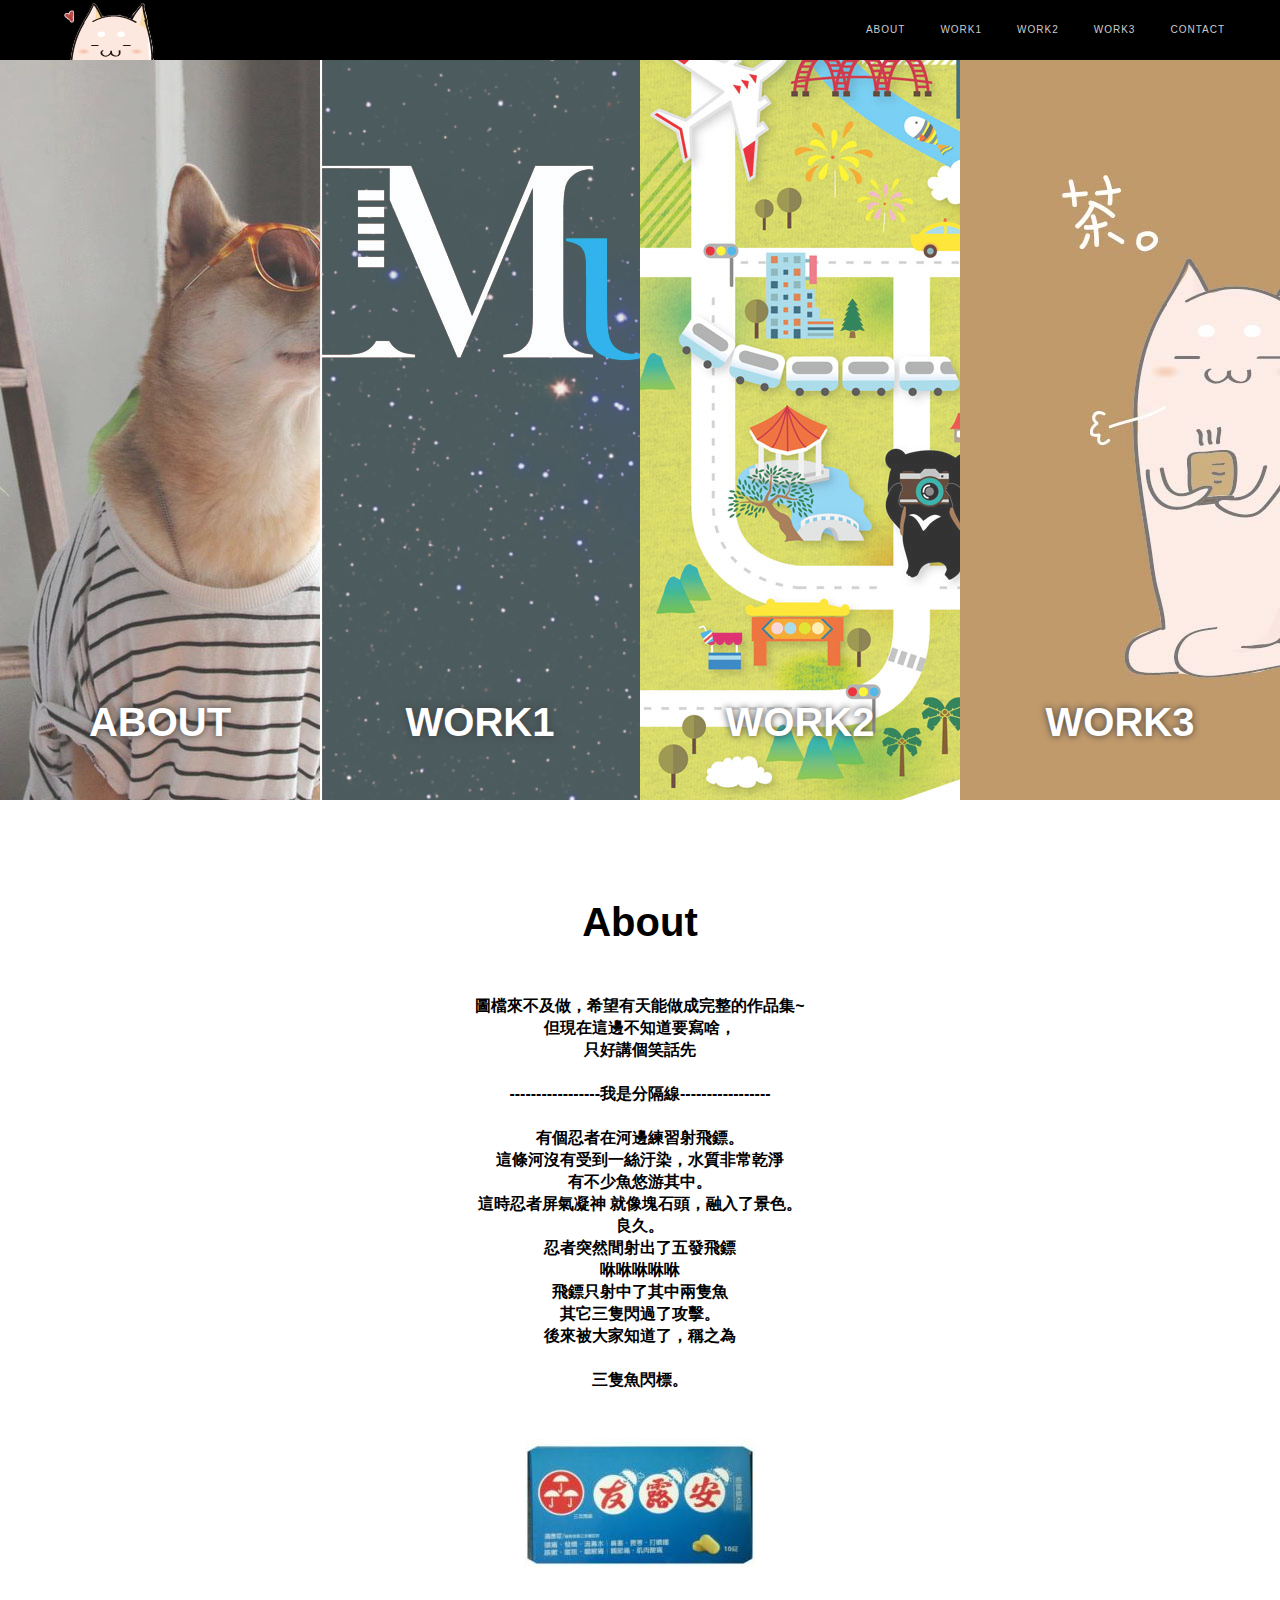
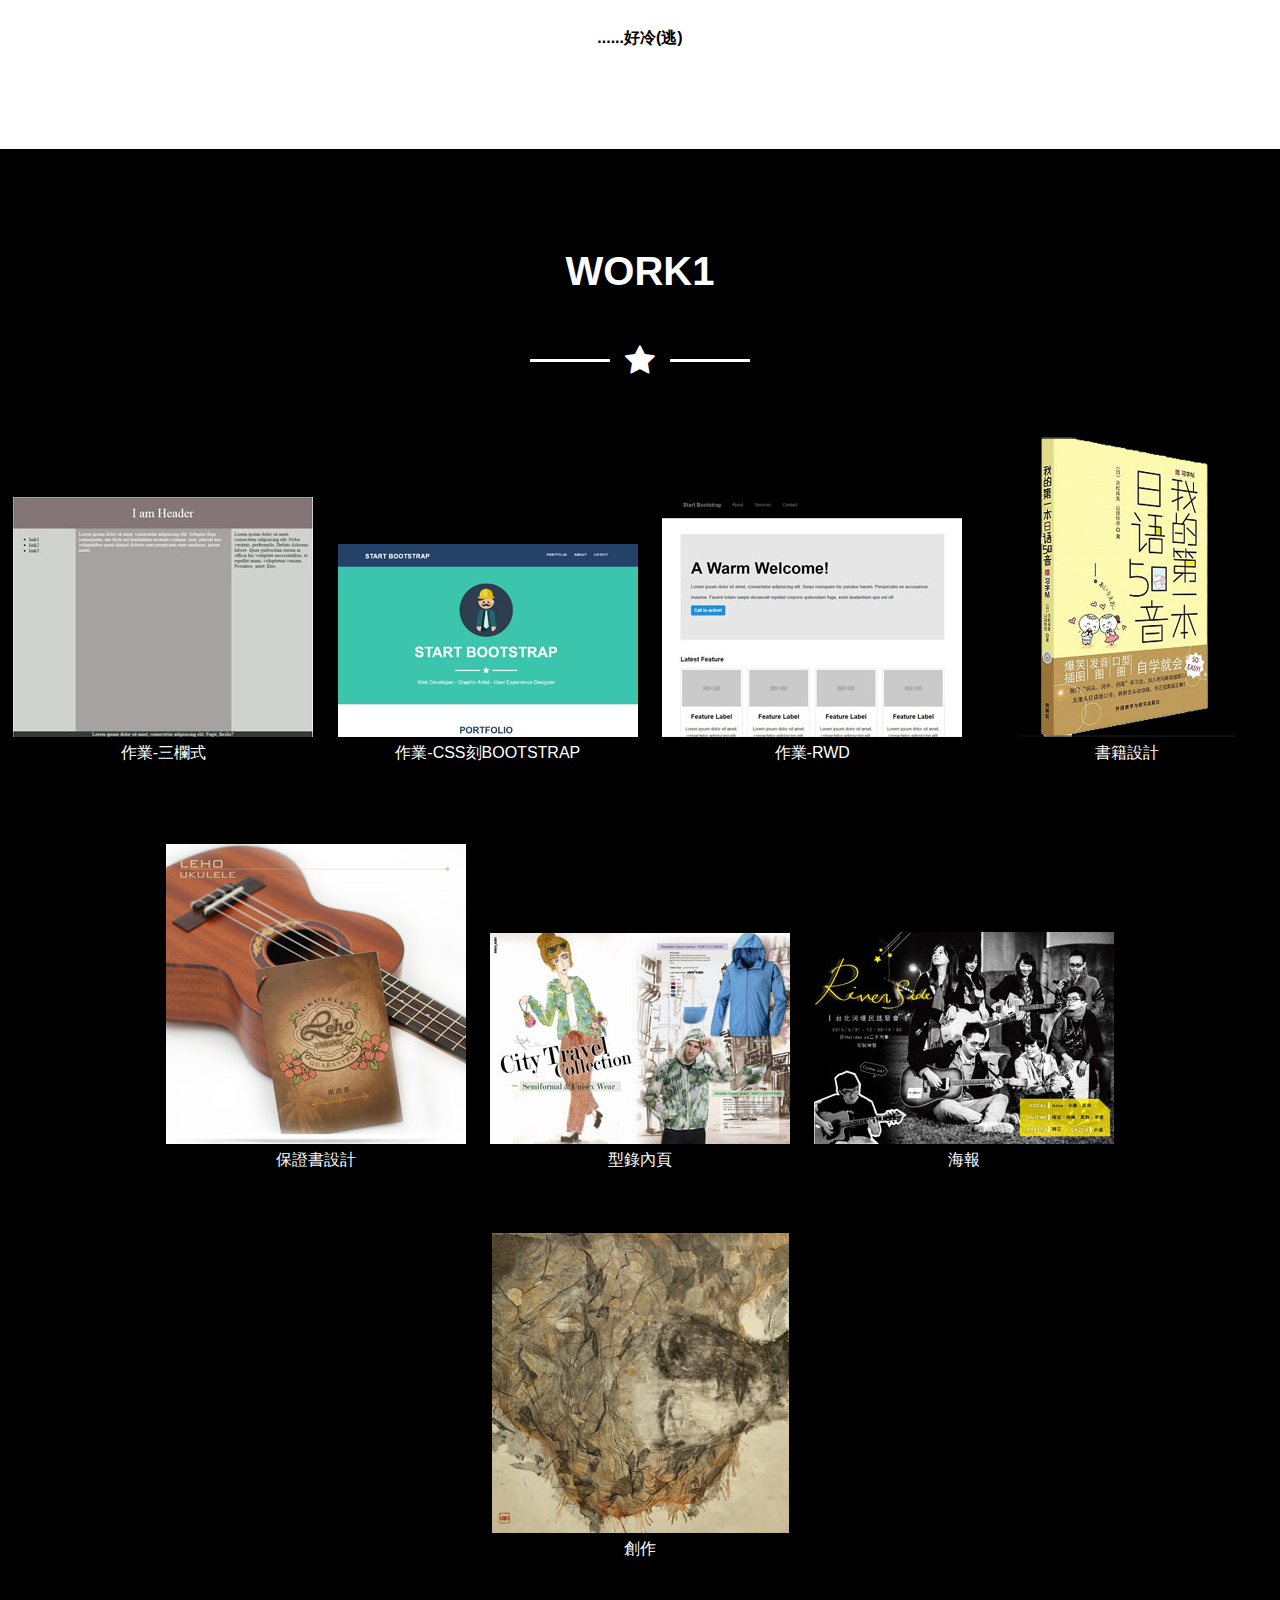
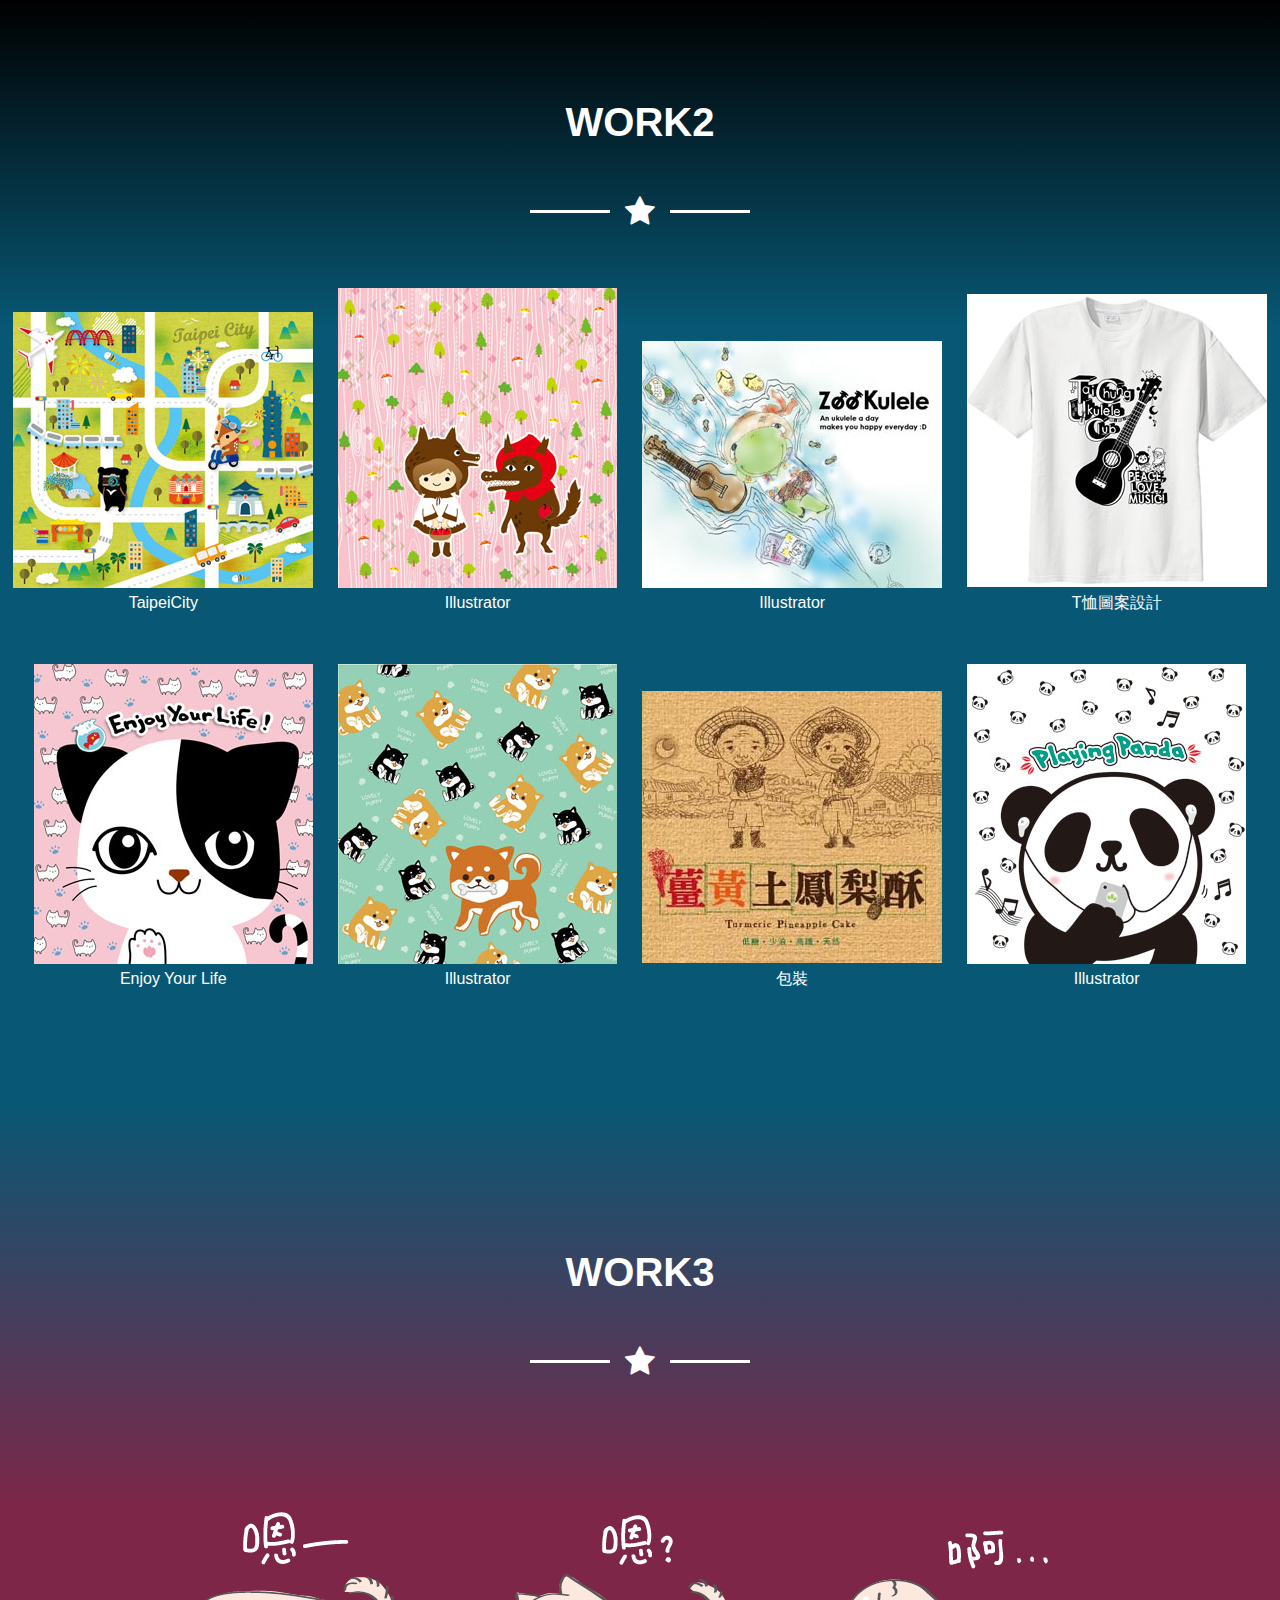
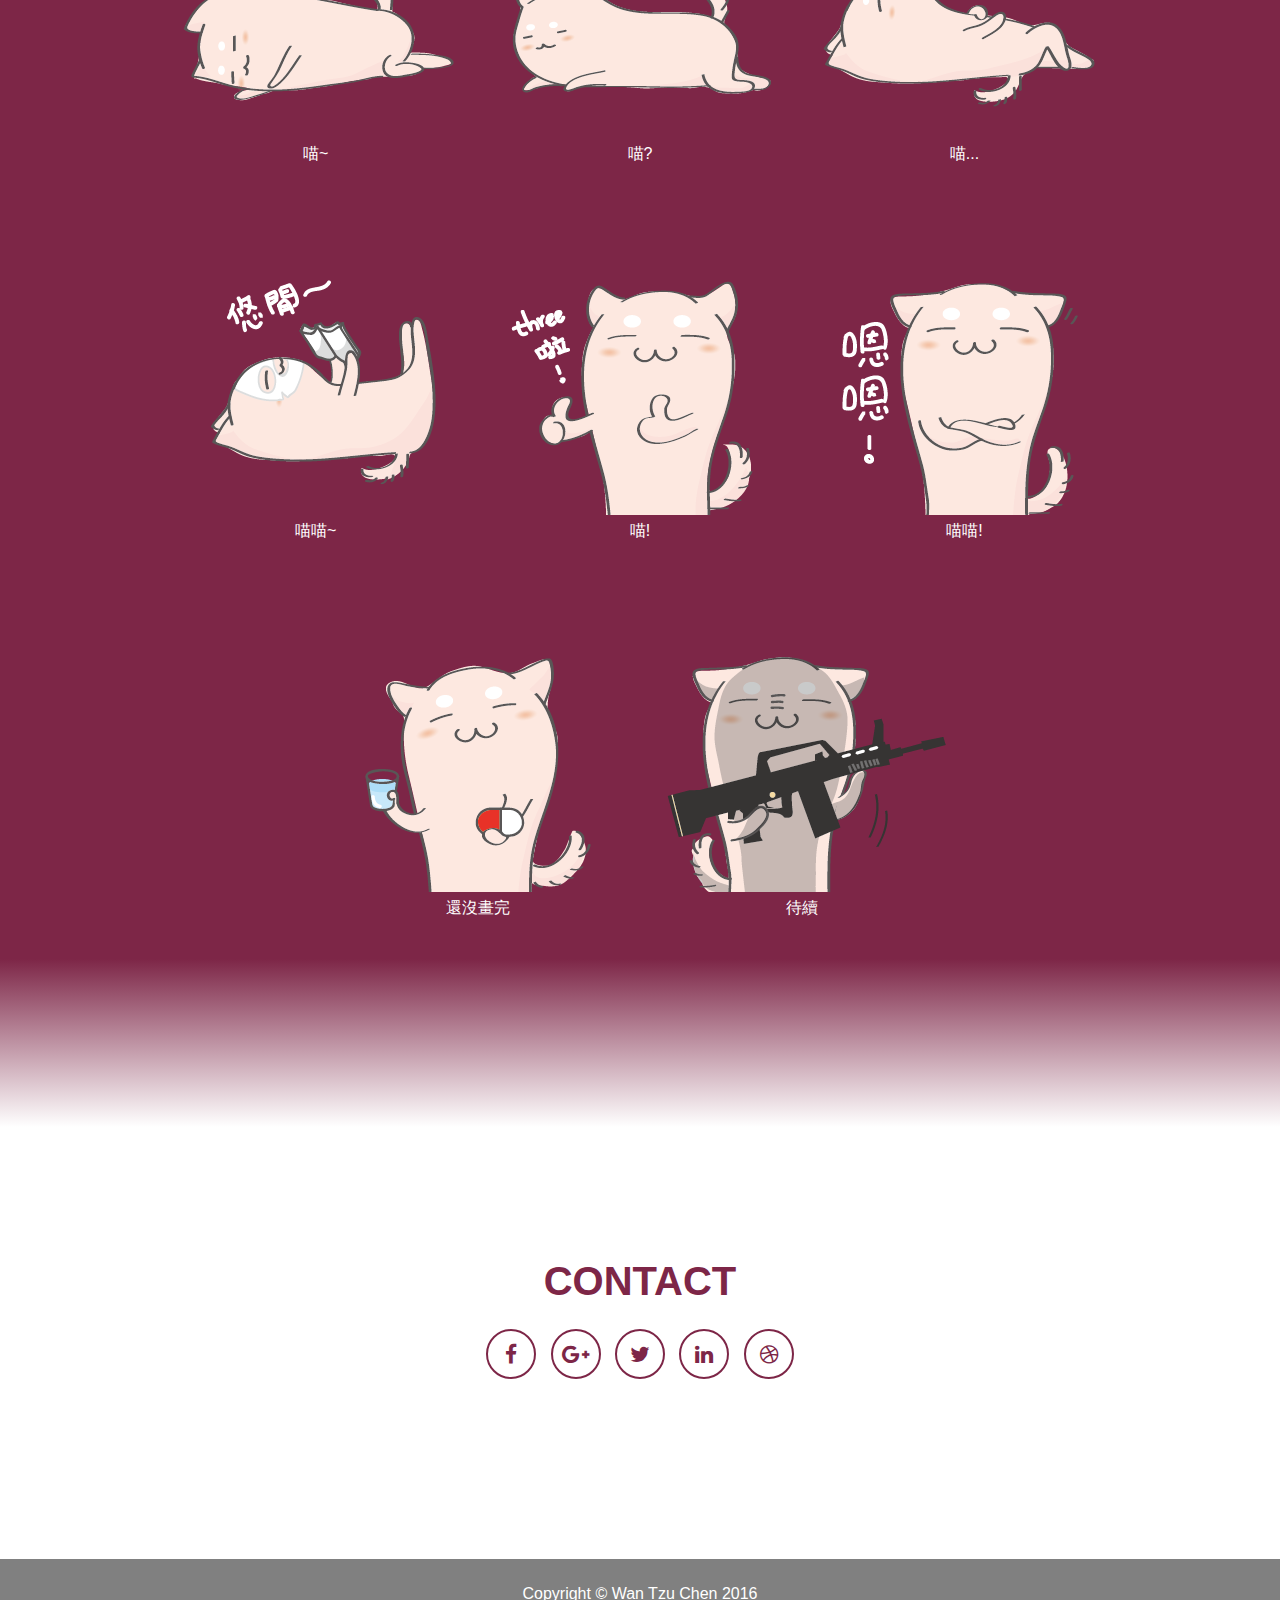
==== index.html @ 354cdd92 "Added files via upload" ====
<!DOCTYPE html>
<html lang="en">

<head>
    <meta charset="UTF-8">
    <meta http-equiv="X-UA-Compatible" content="IE=edge,chrome=1">
    <meta name="renderer" content="webkit">
    <meta name="viewport" content="width=device-width, user-scalable=no, initial-scale=1.0, maximum-scale=1.0, minimum-scale=1.0">
    <meta name="author" content="NTU CSIE Information System Training Course">
    <meta name="keywords" content="Keyword 1,Keyword 2">
    <meta name="description" content="description">
    <link rel="shortcut icon" type="image/x-icon" href="/favicon.ico">
    <link rel="apple-touch-icon" href="/favicon.png">
    <link rel="stylesheet" href="css/index.css">
    <link rel="stylesheet" href="css/css/font-awesome.min.css">
    <link rel="stylesheet" href="css/animate.css">
    <link rel="stylesheet" href="css/animations2.css">
    <title>WanTsuChen</title>
</head>

<body>
    <div class="container">
        <!--nav bar-->
        <nav id="navbar">
            <div class="background">
                <ul>
                    <li id="logo">
                        <a href="#"><img src="pic/logo.png" a lt=""></a>
                    </li>
                    <li class="navbarlink">
                        <a href="#contact">CONTACT</a></li>
                    <li class="navbarlink">
                        <a href="#design3">WORK3</a></li>
                    <li class="navbarlink">
                        <a href="#design2">WORK2</a></li>
                    <li class="navbarlink">
                        <a href="#design1">WORK1</a></li>
                    <li class="navbarlink">
                        <a href="#about">ABOUT</a></li>
                </ul>
            </div>
        </nav>
        <!--圖片連結-->
        <div class="designing">
            <a href="#about">
                <div id="block1" class="wow fadeIn">
                    <h1>ABOUT</h1></div>
            </a>
            <a href="#design1">
                <div id="block2" class="wow fadeIn">
                    <h1>WORK1</h1></div>
            </a>
            <a href="#design2">
                <div id="block3" class="wow fadeIn">
                    <h1>WORK2</h1></div>
            </a>
            <a href="#design3">
                <div id="block4" class="wow fadeIn">
                    <h1>WORK3</h1></div>
            </a>
        </div>
        <!--介紹-->
        <div id="about">
            <h1>About</h1>
            <h2>
            圖檔來不及做，希望有天能做成完整的作品集~<br>
            但現在這邊不知道要寫啥，<br>
            只好講個笑話先<br><br>-----------------我是分隔線-----------------<br><br>
            有個忍者在河邊練習射飛鏢。<br>
            這條河沒有受到一絲汙染，水質非常乾淨<br>
            有不少魚悠游其中。<br>
            這時忍者屏氣凝神
            就像塊石頭，融入了景色。<br>
            良久。<br>
            忍者突然間射出了五發飛鏢<br>
            咻咻咻咻咻<br>
            飛鏢只射中了其中兩隻魚<br>
            其它三隻閃過了攻擊。<br>
            後來被大家知道了，稱之為<br>
            <br>
            三隻魚閃標。<br>
            <img src="pic/joke.jpg" alt="">
            <br>
            ......好冷(逃)
            </h2>
        </div>
        <!--設計1-->
        <div id="design1">
            <h1>WORK1</h1>
            <div class="star1">
                <hr class="line1">
                <i class="fa fa-star fa-2x"></i>
                <hr class="line1">
            </div>
            <div class="Dbox">
                <div class="Dpic">
                    <a href="homework2/threecolumn.html" target="_blank"><img src="pic/D1-01.JPG" alt="" class="wow fadeIn"></a>
                    <p>作業-三欄式</p>
                </div>
                <div class="Dpic">
                    <a href="homework3/week3h1.html" target="_blank"><img src="pic/D1-02.JPG" alt="" class="wow fadeIn"></a>
                    <p>作業-CSS刻BOOTSTRAP</p>
                </div>
                <div class="Dpic">
                    <a href="homework4/RWD.html" target="_blank"><img src="pic/D1-03.JPG" alt="" class="wow fadeIn"></a>
                    <p>作業-RWD</p>
                </div>
                <div class="Dpic">
                    <a href="#"><img src="pic/D1-04.png" alt="" class="wow fadeIn"></a>
                    <p>書籍設計</p>
                </div>
                <div class="Dpic">
                    <a href="#"><img src="pic/D1-05.jpg" alt="" class="wow fadeIn"></a>
                    <p>保證書設計</p>
                </div>
                <div class="Dpic">
                    <a href="#"><img src="pic/D1-06.jpg" alt="" class="wow fadeIn"></a>
                    <p>型錄內頁</p>
                </div>
                <div class="Dpic">
                    <a href="#"><img src="pic/D1-07.jpg" alt="" class="wow fadeIn"></a>
                    <p>海報</p>
                </div>
                <div class="Dpic">
                    <a href="#"><img src="pic/D1-08.JPG" alt="" class="wow fadeIn"></a>
                    <p>創作</p>
                </div>
            </div>
        </div>
        <!--設計2-->
        <div id="design2">
            <h1>WORK2</h1>
            <div class="star1">
                <hr class="line1">
                <i class="fa fa-star fa-2x"></i>
                <hr class="line1">
            </div>
            <div class="Dbox">
                <div class="Dpic">
                    <a href="#"><img src="pic/D2-01.jpg" alt="" class="wow fadeIn"></a>
                    <p>TaipeiCity</p>
                </div>
                <div class="Dpic">
                    <a href="#"><img src="pic/D2-02.jpg" alt="" class="wow fadeIn"></a>
                    <p>Illustrator</p>
                </div>
                <div class="Dpic">
                    <a href="#"><img src="pic/D2-03.jpg" alt="" class="wow fadeIn"></a>
                    <p>Illustrator</p>
                </div>
                <div class="Dpic">
                    <a href="#"><img src="pic/D2-04.jpg" alt="" class="wow fadeIn"></a>
                    <p>T恤圖案設計</p>
                </div>
                <div class="Dpic">
                    <a href="#"><img src="pic/D2-05.jpg" alt="" class="wow fadeIn"></a>
                    <p>Enjoy Your Life</p>
                </div>
                <div class="Dpic">
                    <a href="#"><img src="pic/D2-06.jpg" alt="" class="wow fadeIn"></a>
                    <p>Illustrator</p>
                </div>
                <div class="Dpic">
                    <a href="#"><img src="pic/D2-07.jpg" alt="" class="wow fadeIn"></a>
                    <p>包裝</p>
                </div>
                <div class="Dpic">
                    <a href="#"><img src="pic/D2-08.jpg" alt="" class="wow fadeIn"></a>
                    <p>Illustrator</p>
                </div>
            </div>
        </div>
        <div id="design3">
            <h1>WORK3</h1>
            <div class="star1">
                <hr class="line1">
                <i class="fa fa-star fa-2x"></i>
                <hr class="line1">
            </div>
            <div class="Dbox">
                <div class="Dpic">
                    <a href="#"><img src="pic/D3-01.png" alt="" class="wow fadeIn"></a>
                    <p>喵~</p>
                </div>
                <div class="Dpic">
                    <a href="#"><img src="pic/D3-02.png" alt="" class="wow fadeIn"></a>
                    <p>喵?</p>
                </div>
                <div class="Dpic">
                    <a href="#"><img src="pic/D3-03.png" alt="" class="wow fadeIn"></a>
                    <p>喵...</p>
                </div>
                <div class="Dpic">
                    <a href="#"><img src="pic/D3-04.png" alt="" class="wow fadeIn"></a>
                    <p>喵喵~</p>
                </div>
                <div class="Dpic">
                    <a href="#"><img src="pic/D3-05.png" alt="" class="wow fadeIn"></a>
                    <p>喵!</p>
                </div>
                <div class="Dpic">
                    <a href="#"><img src="pic/D3-06.png" alt="" class="wow fadeIn"></a>
                    <p>喵喵!</p>
                </div>
                <div class="Dpic">
                    <a href="#"><img src="pic/D3-07.png" alt="" class="wow fadeIn"></a>
                    <p>還沒畫完</p>
                </div>
                <div class="Dpic">
                    <a href="#"><img src="pic/D3-08.png" alt="" class="wow fadeIn"></a>
                    <p>待續</p>
                </div>
            </div>
        </div>
        <!--與我聯絡-->
        <div id="contact">
            <h1>CONTACT</h1>
            <a href="#">
                <span class="fa-stack fa-lg">
                <i class="fa fa-facebook fa-stack-1x"></i> 
                </span>
            </a>
            <a href="#">
                <span class="fa-stack fa-lg">
                <i class="fa fa-google-plus fa-stack-1x"></i>
                </span>
            </a>
            <a href="#">
                <span class="fa-stack fa-lg">
                <i class="fa fa-twitter fa-stack-1x"></i>
                </span>
            </a>
            <a href="#">
                <span class="fa-stack fa-lg">
                <i class="fa fa-linkedin fa-stack-1x"></i>
                </span>
            </a>
            <a href="#">
                <span class="fa-stack fa-lg">
                <i class="fa fa-dribbble fa-stack-1x"></i>
                </span>
            </a>
        </div>
        <!--版權-->
        <div class="copyright">Copyright © Wan Tzu Chen 2016</div>
    </div>
    <script src="js/wow.min.js"></script>
    <script>
    new WOW().init();
    </script>
</body>

</html>
---- css/index.css ----
* {
        margin: 0;
        font-family: sans-serif, Trebuchet MS, 微軟正黑體;
        -webkit-box-sizing: border-box;
        -moz-box-sizing: border-box;
        box-sizing: border-box;
    }
    
    #navbar {
        background-color: black;
        height: 60px;
        position: fixed;
        width: 100%;
        z-index: 5;
    }
    
    #navbar .background {
        max-width: 1240px;
        margin: 0 auto;
    }
    
    #logo {
        list-style: none;
        float: left;
    }
    
    .navbarlink {
        font-size: 10px;
        letter-spacing: 1px;
        list-style: none;
        float: right;
        padding: 0px 35px 0px 0px;
        line-height: 60px;
        display: inline;
    }
    
    .navbarlink a {
        text-decoration: none;
        color: #CCCCCC;
    }
    
    .navbarlink a:hover {
        font-size: 12px;
        color: #610909;
    }
    
    .designing {
        max-width: 100%;
    }
    
    .designing h1 {
        font-size: 40px;
        color: white;
        text-shadow: 0px 0px 7px #111111;
        text-align: center;
        padding: 700px 0px 0px 0px;
    }
    
    .designing a {
        opacity: 0.8;
    }
    
    .designing a:hover {
        opacity: 1;
    }
    
    #block1 {
        width: 25%;
        height: 800px;
        background-image: url(../pic/about.jpg);
        float: left;
    }
    
    #block2 {
        width: 25%;
        height: 800px;
        background-image: url(../pic/work1.jpg);
        float: left;
    }
    
    #block3 {
        width: 25%;
        height: 800px;
        background-image: url(../pic/work2.jpg);
        float: left;
    }
    
    #block4 {
        width: 25%;
        height: 800px;
        background-image: url(../pic/work3.jpg);
        float: left;
    }
    
    #about {
        max-width: 780px;
        margin: 0 auto;
        padding: 100px 0px;
        clear: both;
    }
    
    #about h1 {
        font-size: 40px;
        text-align: center;
        padding: 0px 0px 50px 0px;
    }
    
    #about h2 {
        font-size: 16px;
        text-align: center;
        line-height: 22px;
    }
    
    #design1 {
        background-color: black;
        min-height: 1100px;
        text-align: center;
    }
    
    #design1 h1 {
        font-size: 40px;
        color: white;
        padding: 100px 0px 0px 0px;
    }
    
    .star1 {
        display: flex;
        color: white;
        align-items: center;
        justify-content: center;
        padding: 50px 0px;
    }
    
    .line1 {
        border: 0;
        height: 3px;
        width: 80px;
        margin: 15px;
        background-color: #FFFFFF;
        display: inline-block;
    }
    
    .Dbox {
        max-width: 1400px;
        margin: 0 auto;
    }
    
    .Dpic {
        min-width: 300px;
        min-height: 300px;
        padding: 10px;
        vertical-align: center;
        display: inline-block;
    }
    
    .Dpic p {
        color: white;
        padding: 2px 0px 30px 0px;
    }
    
    #design2 {
        /* Permalink - use to edit and share this gradient: http://colorzilla.com/gradient-editor/#000000+0,085875+30 */
        background: #000000;
        /* Old browsers */
        background: -moz-linear-gradient(top, #000000 0%, #085875 30%);
        /* FF3.6-15 */
        background: -webkit-linear-gradient(top, #000000 0%, #085875 30%);
        /* Chrome10-25,Safari5.1-6 */
        background: linear-gradient(to bottom, #000000 0%, #085875 30%);
        /* W3C, IE10+, FF16+, Chrome26+, Opera12+, Safari7+ */
        filter: progid: DXImageTransform.Microsoft.gradient( startColorstr='#000000', endColorstr='#085875', GradientType=0);
        /* IE6-9 */
        min-height: 1100px;
        text-align: center;
    }
    
    #design2 h1 {
        font-size: 40px;
        color: white;
        padding: 100px 0px 0px 0px;
    }
    
    #design3 {
        /* Permalink - use to edit and share this gradient: http://colorzilla.com/gradient-editor/#085875+0,f6eb0e+28,f6eb0e+28 */
        background: #085875;
        /* Old browsers */
        background: -moz-linear-gradient(top, #085875 0%, #7D2647 28%, #7D2647 28%);
        /* FF3.6-15 */
        background: -webkit-linear-gradient(top, #085875 0%, #7D2647 28%, #7D2647 28%);
        /* Chrome10-25,Safari5.1-6 */
        background: linear-gradient(to bottom, #085875 0%, #7D2647 28%, #7D2647 28%);
        /* W3C, IE10+, FF16+, Chrome26+, Opera12+, Safari7+ */
        filter: progid: DXImageTransform.Microsoft.gradient( startColorstr='#085875', endColorstr='#7D2647', GradientType=0);
        /* IE6-9 */
        min-height: 1100px;
        text-align: center;
    }
    
    #design3 h1 {
        font-size: 40px;
        color: white;
        padding: 150px 0px 0px 0px;
    }
    
    #contact {
        min-height: 600px;
        color: #7D2647;
        text-align: center;
        /* Permalink - use to edit and share this gradient: http://colorzilla.com/gradient-editor/#085875+0,f6eb0e+28,f6eb0e+28 */
        background: #FFFFFF;
        /* Old browsers */
        background: -moz-linear-gradient(top, #7D2647 0%, #FFFFFF 28%, #FFFFFF 28%);
        /* FF3.6-15 */
        background: -webkit-linear-gradient(top, #7D2647 0%, #FFFFFF 28%, #FFFFFF 28%);
        /* Chrome10-25,Safari5.1-6 */
        background: linear-gradient(to bottom, #7D2647 0%, #FFFFFF 28%, #FFFFFF 28%);
        /* W3C, IE10+, FF16+, Chrome26+, Opera12+, Safari7+ */
        filter: progid: DXImageTransform.Microsoft.gradient( startColorstr='#7D2647', endColorstr='#FFFFFF', GradientType=0);
        /* IE6-9 */
    }
    
    #contact span {
        padding: 3px;
        width: 50px;
        height: 50px;
        border-style: solid;
        border-width: 2px;
        border-radius: 40px;
        margin: 5px;
    }
    
    #contact h1 {
        font-size: 40px;
        color: #7D2647;
        padding: 300px 0px 20px 0px;
    }
    
    #contact a {
        text-decoration: none;
        color: #7D2647;
    }
    
    #contact a:hover {
        text-decoration: none;
        border-color: #7D2647;
        color: #3BC5AD;
    }
    
    .copyright {
        height: 70px;
        color: #FFFFFF;
        background-color: gray;
        text-align: center;
        display: flex;
        flex-direction: column;
        justify-content: center;
    }
    
    @media screen and (max-width:767px) {
        #block1 {
            width: 100%;
            height: 200px;
            background-image: url(../pic/about.jpg);
            float: left;
        }
        #block2 {
            width: 100%;
            height: 200px;
            background-image: url(../pic/work1.jpg);
            float: left;
        }
        #block3 {
            width: 100%;
            height: 200px;
            background-image: url(../pic/work2.jpg);
            float: left;
        }
        #block4 {
            width: 100%;
            height: 200px;
            background-image: url(../pic/work3.jpg);
            float: left;
        }
        .designing h1 {
            font-size: 40px;
            color: white;
            text-shadow: 0px 0px 7px #111111;
            text-align: center;
            padding: 100px 0px 0px 0px;
        }
    }
---- css/animations2.css ----
/*
==============================================
slideLeft
==============================================
*/

.stretchRight {
    animation-name: stretchRight;
    -webkit-animation-name: stretchRight;
    animation-duration: 1s;
    -webkit-animation-duration: 1s;
    animation-timing-function: ease-out;
    -webkit-animation-timing-function: ease-out;
    transform-origin: 0% 0%;
    -ms-transform-origin: 0% 0%;
    -webkit-transform-origin: 0% 0%;
    animation-delay: 0.2s;
    -webkit-animation-delay: 0.2s;
}

@keyframes stretchRight {
    0% {
        transform: scaleX(0);
    }
    80% {
        transform: scaleX(1.01);
    }
    100% {
        transform: scaleX(0.98);
    }
    80% {
        transform: scaleX(1.01);
    }
    100% {
        transform: scaleX(1);
    }
}

@-webkit-keyframes stretchRight {
    0% {
        -webkit-transform: scaleX(0);
    }
    80% {
        -webkit-transform: scaleX(1.01);
    }
    100% {
        -webkit-transform: scaleX(0.98);
    }
    80% {
        -webkit-transform: scaleX(1.01);
    }
    100% {
        -webkit-transform: scaleX(1);
    }
}


/*
==============================================
fadeIn
==============================================
*/

.fadeIn {
    animation-name: fadeIn;
    -webkit-animation-name: fadeIn;
    animation-duration: 1.5s;
    -webkit-animation-duration: 1.5s;
    animation-timing-function: ease-in-out;
    -webkit-animation-timing-function: ease-in-out;
    visibility: visible !important;
}

@keyframes fadeIn {
    0% {
        transform: scale(0);
        opacity: 0.0;
    }
    60% {
        transform: scale(1);
    }
    80% {
        transform: scale(0.9);
        opacity: 1;
    }
    100% {
        transform: scale(1);
        opacity: 1;
    }
}

@-webkit-keyframes fadeIn {
    0% {
        -webkit-transform: scale(0);
        opacity: 0.0;
    }
    60% {
        -webkit-transform: scale(1);
    }
    80% {
        -webkit-transform: scale(0.9);
        opacity: 1;
    }
    100% {
        -webkit-transform: scale(1);
        opacity: 1;
    }
}
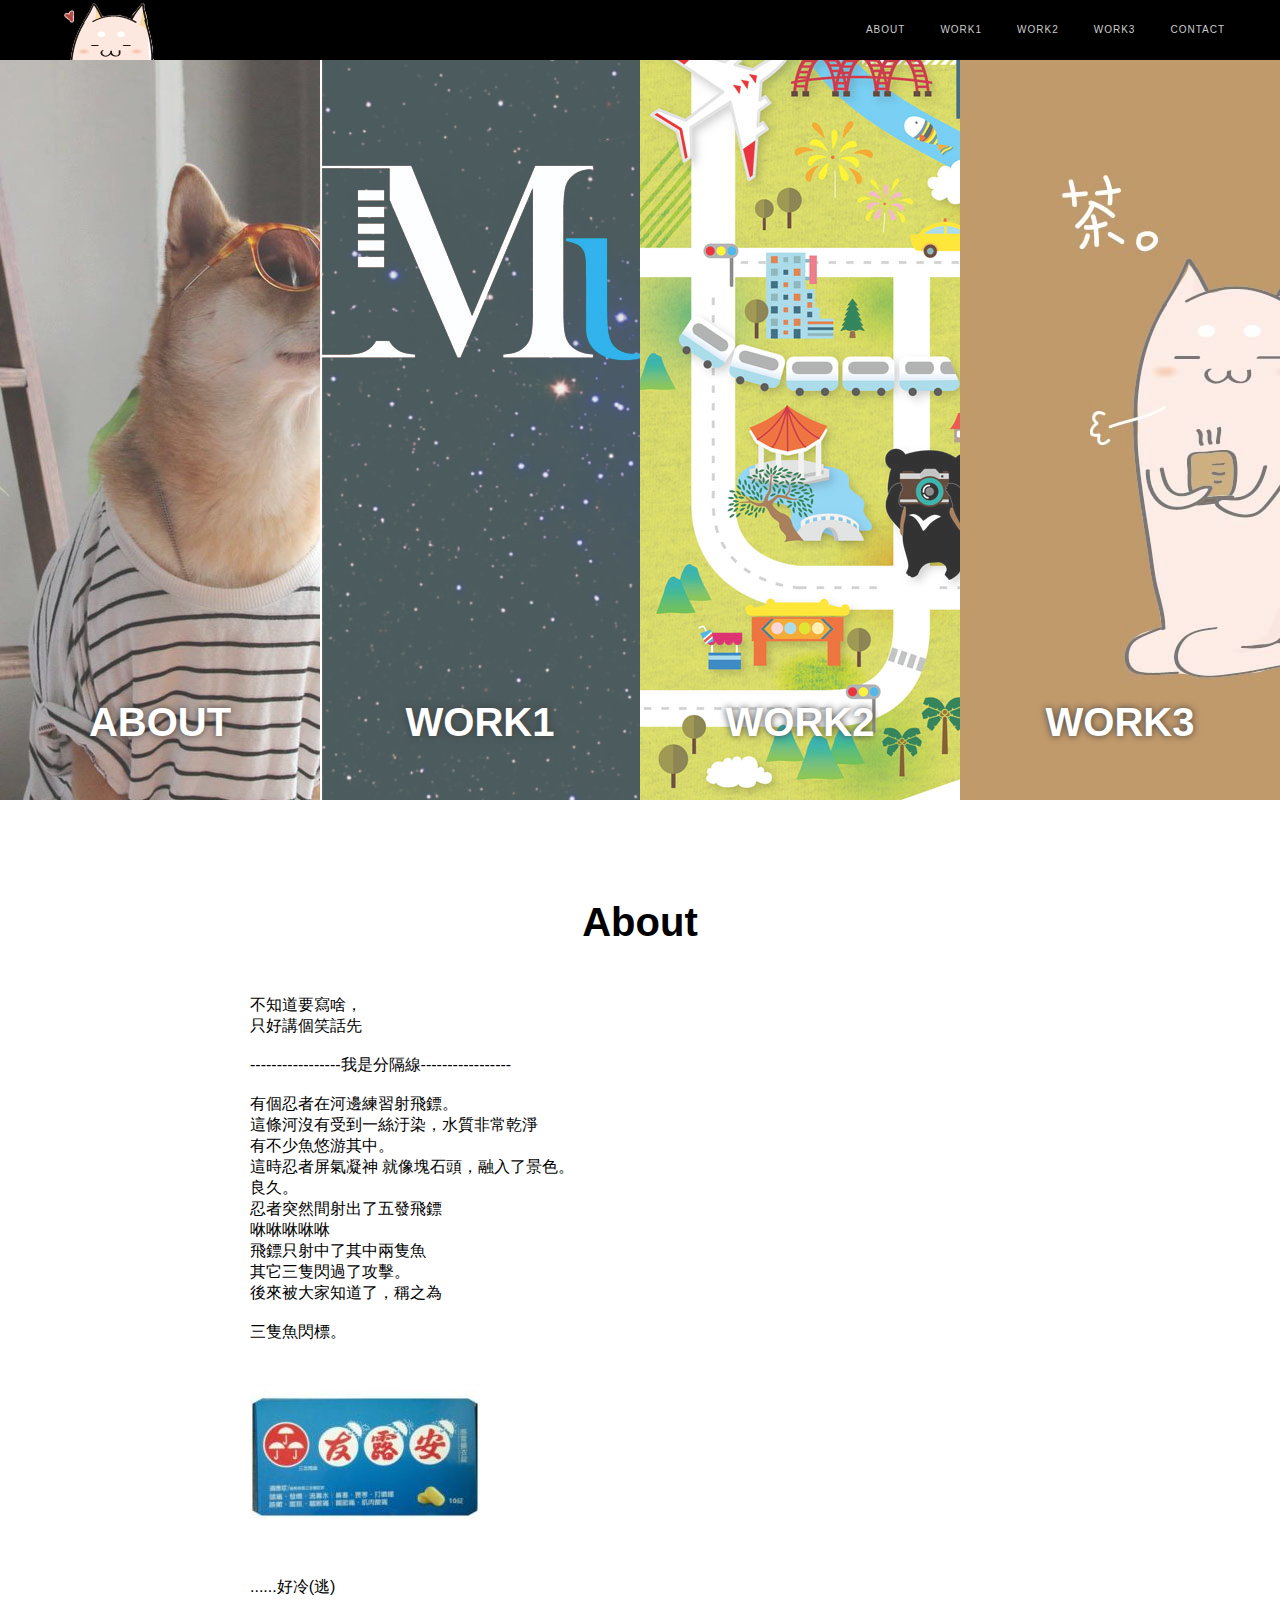
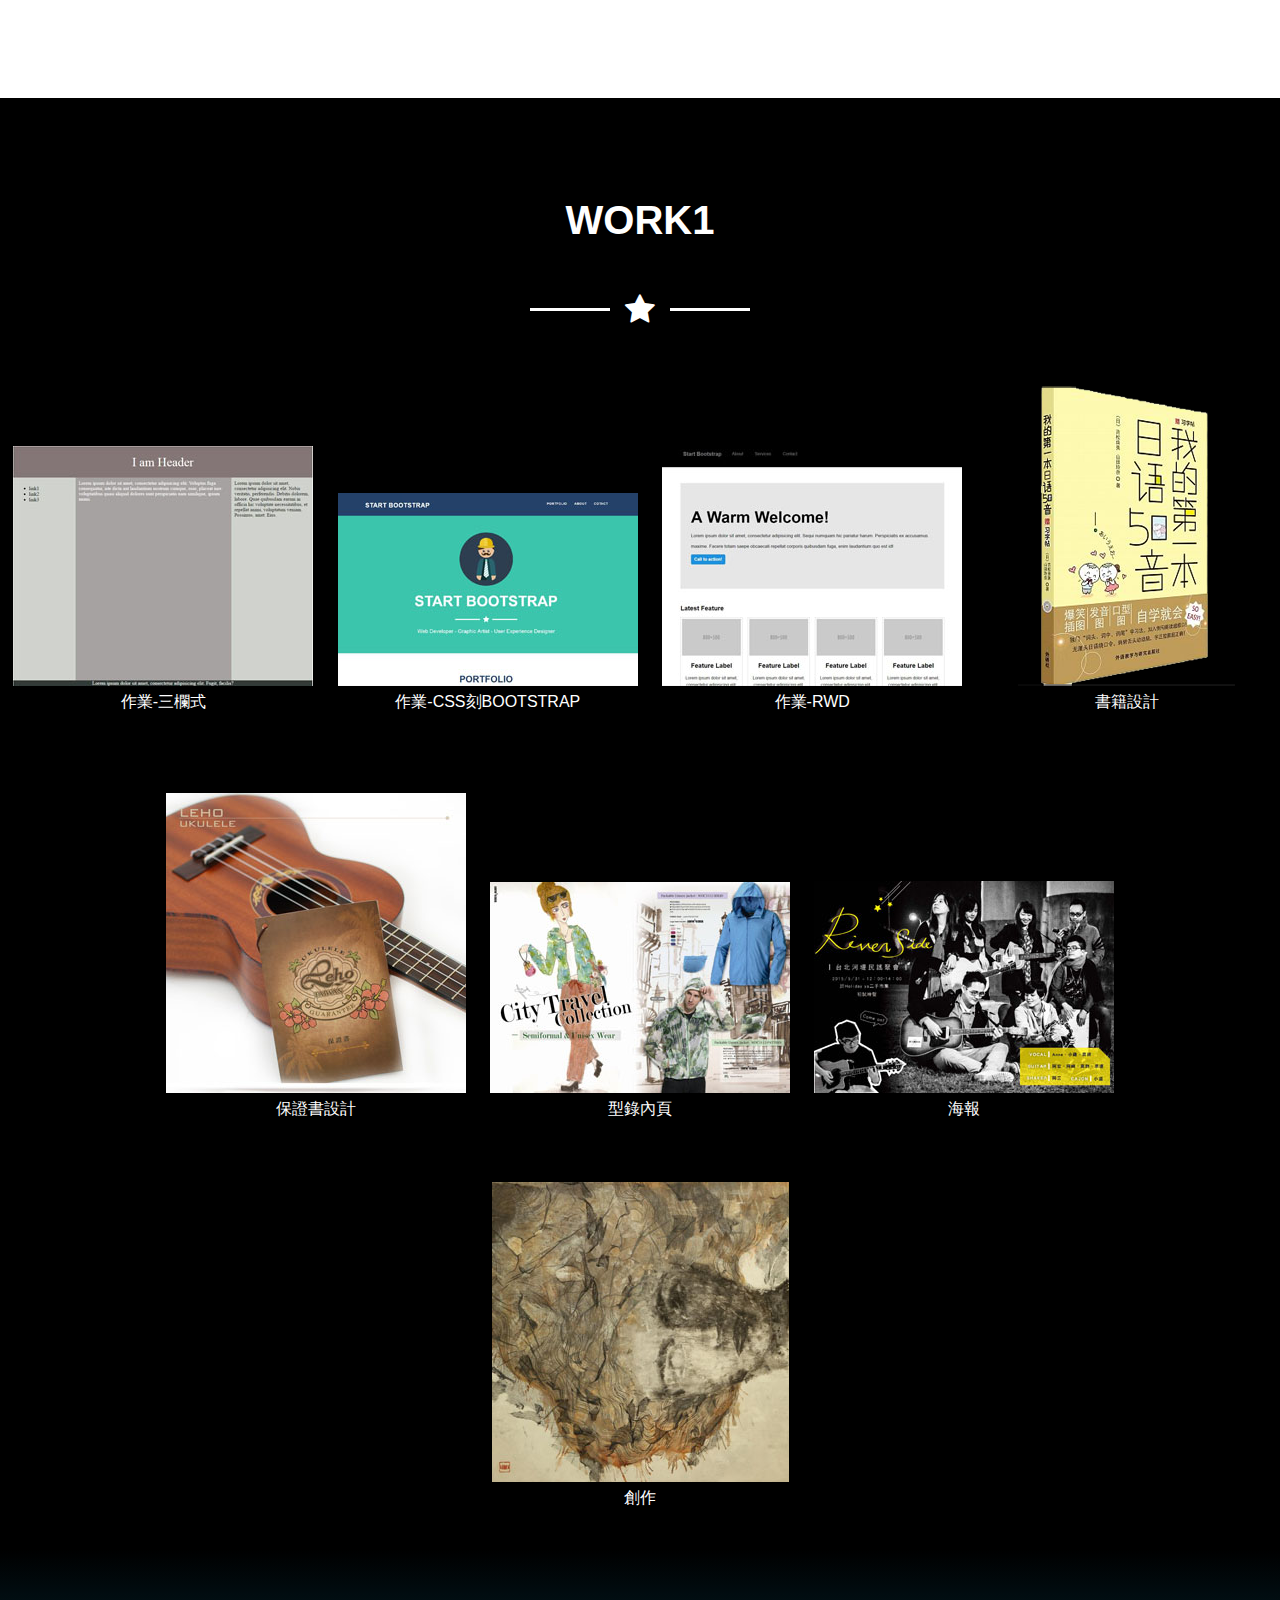
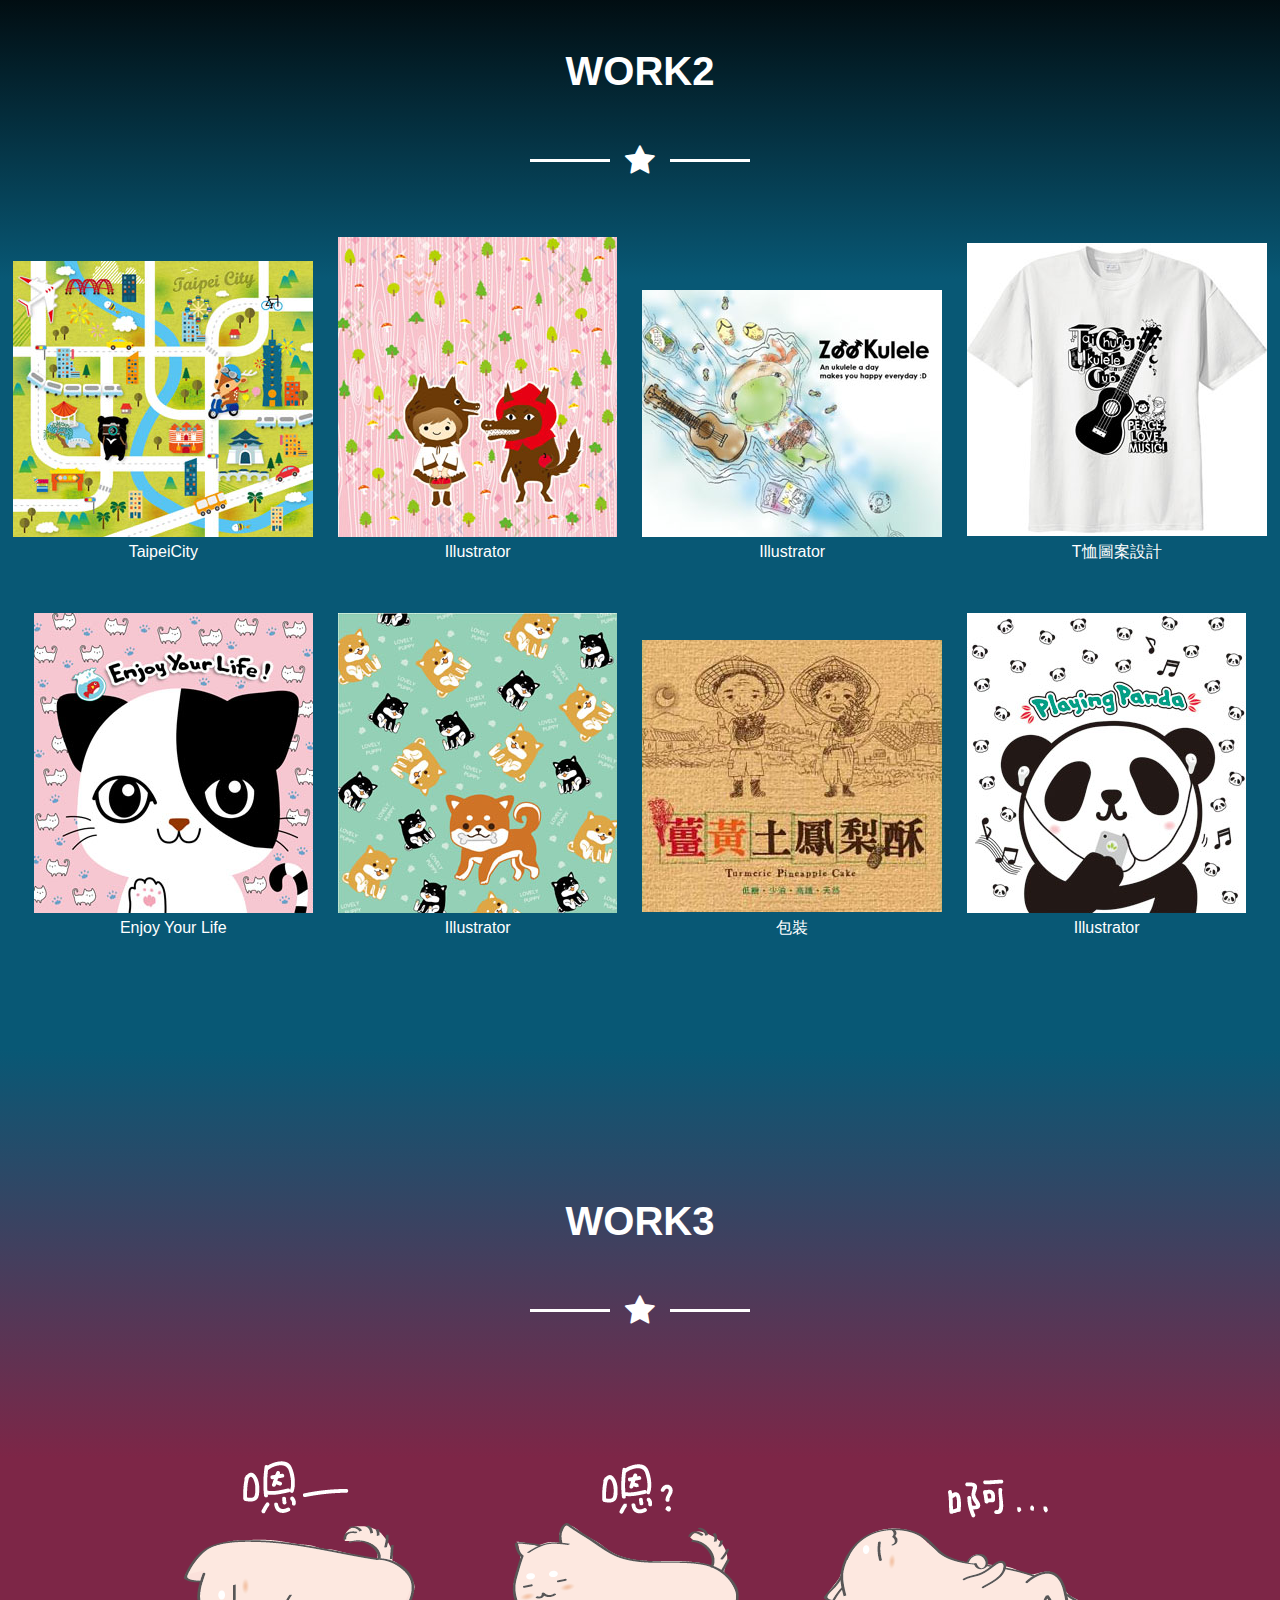
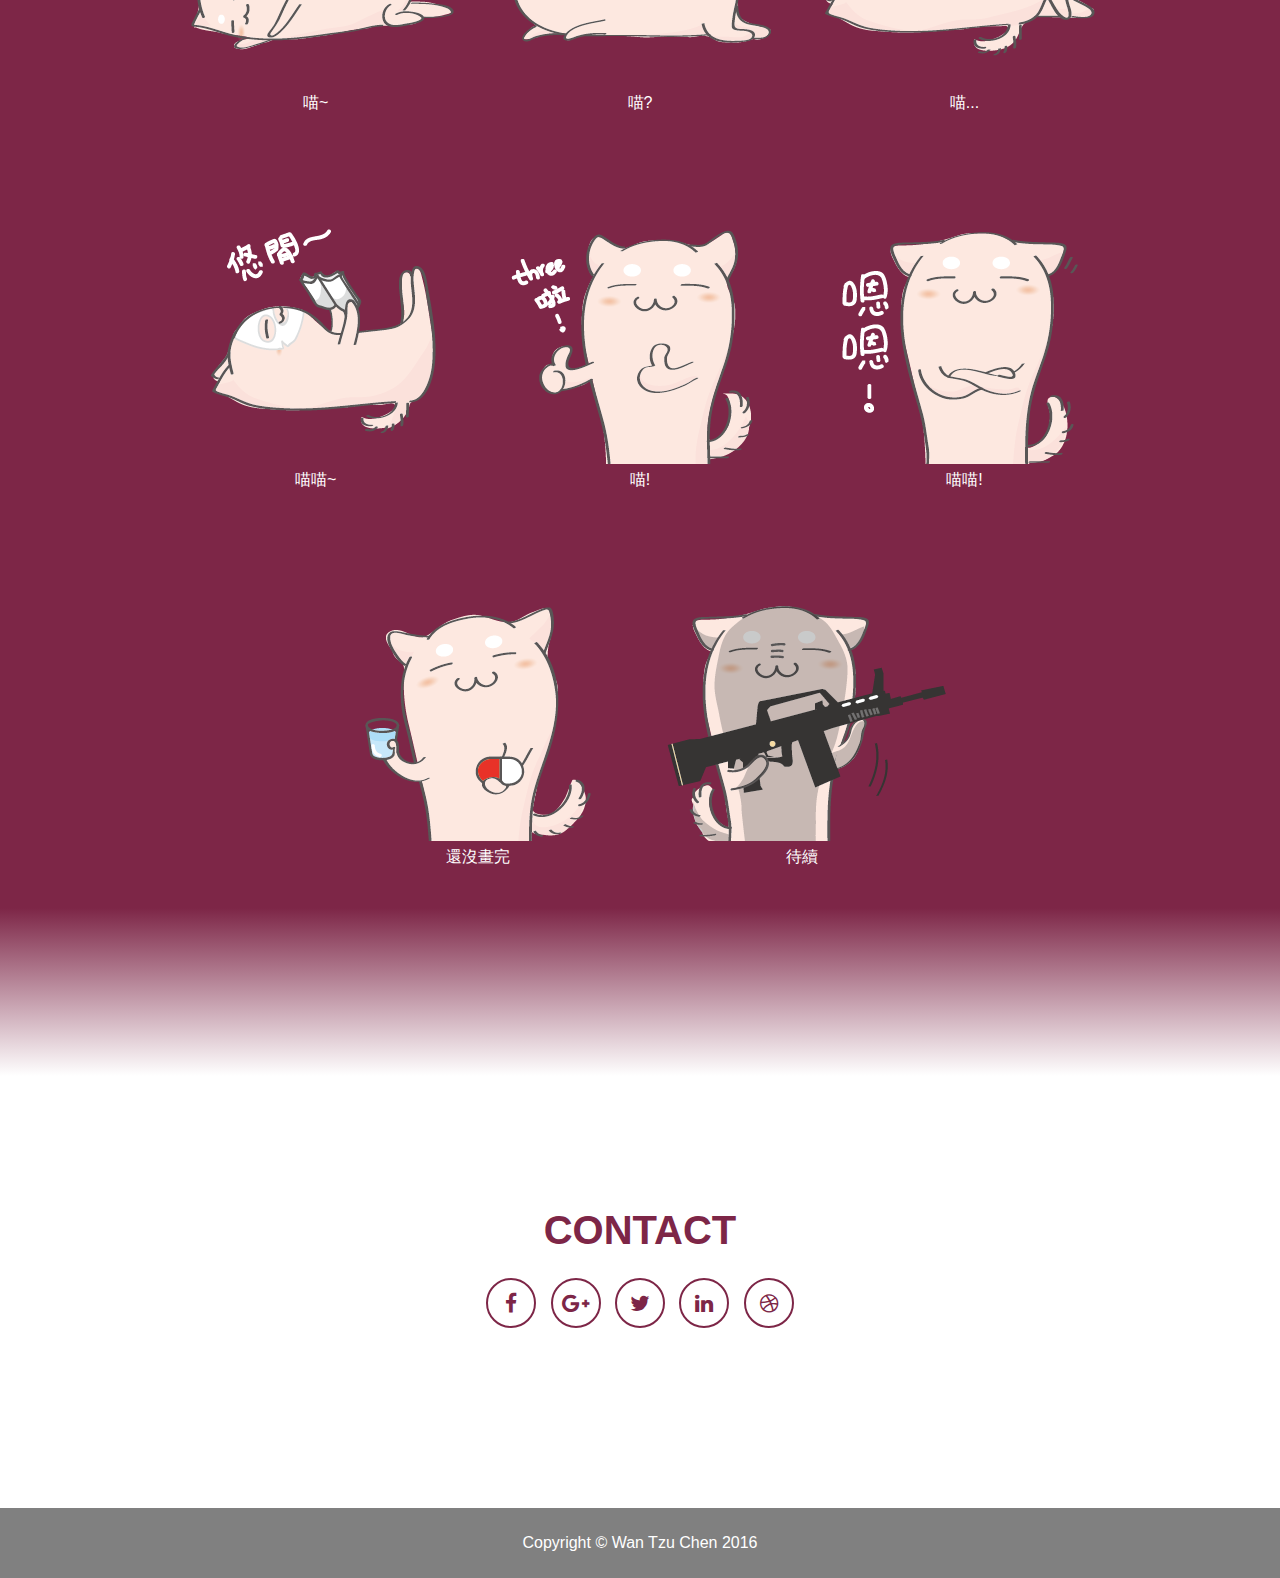
==== commit 1eb31a6a: "Update index.html" ====
--- a/index.html
+++ b/index.html
@@ -62,9 +62,7 @@
         <!--介紹-->
         <div id="about">
             <h1>About</h1>
-            <h2>
-            圖檔來不及做，希望有天能做成完整的作品集~<br>
-            但現在這邊不知道要寫啥，<br>
+            不知道要寫啥，<br>
             只好講個笑話先<br><br>-----------------我是分隔線-----------------<br><br>
             有個忍者在河邊練習射飛鏢。<br>
             這條河沒有受到一絲汙染，水質非常乾淨<br>
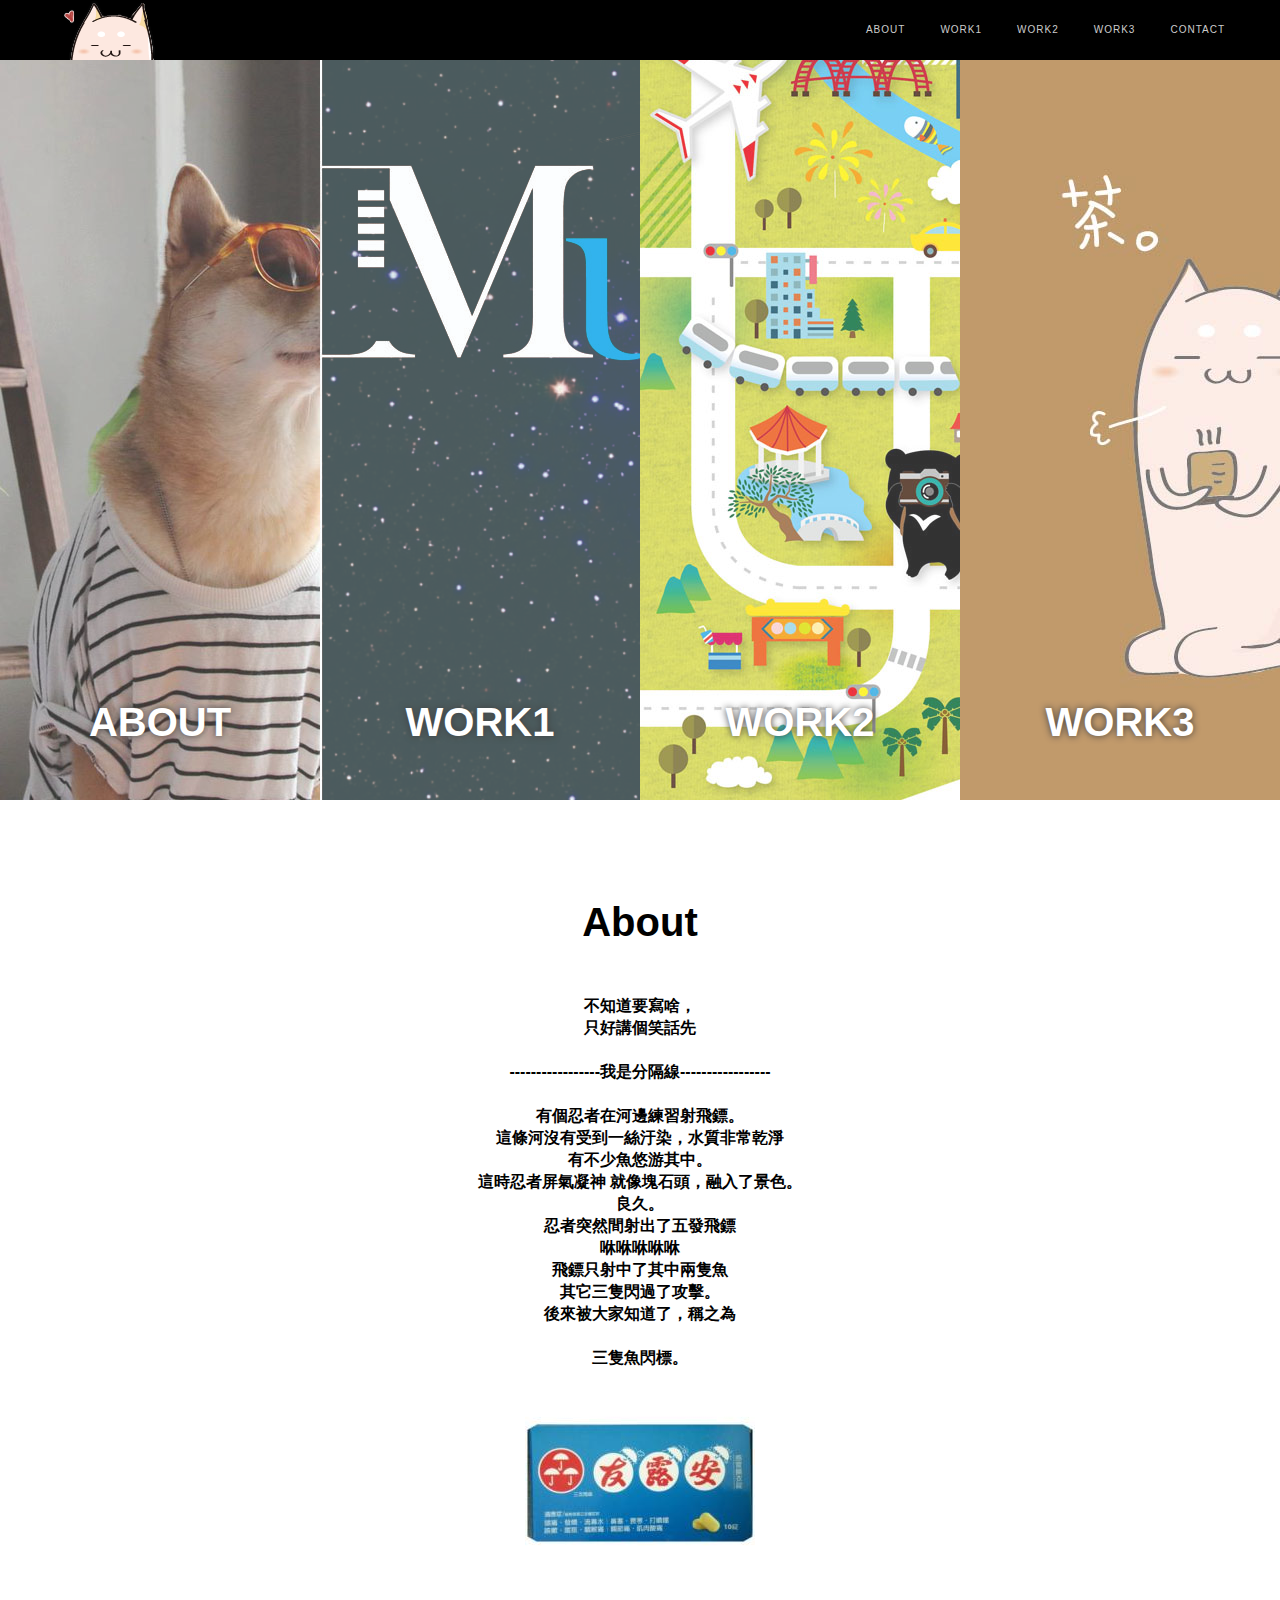
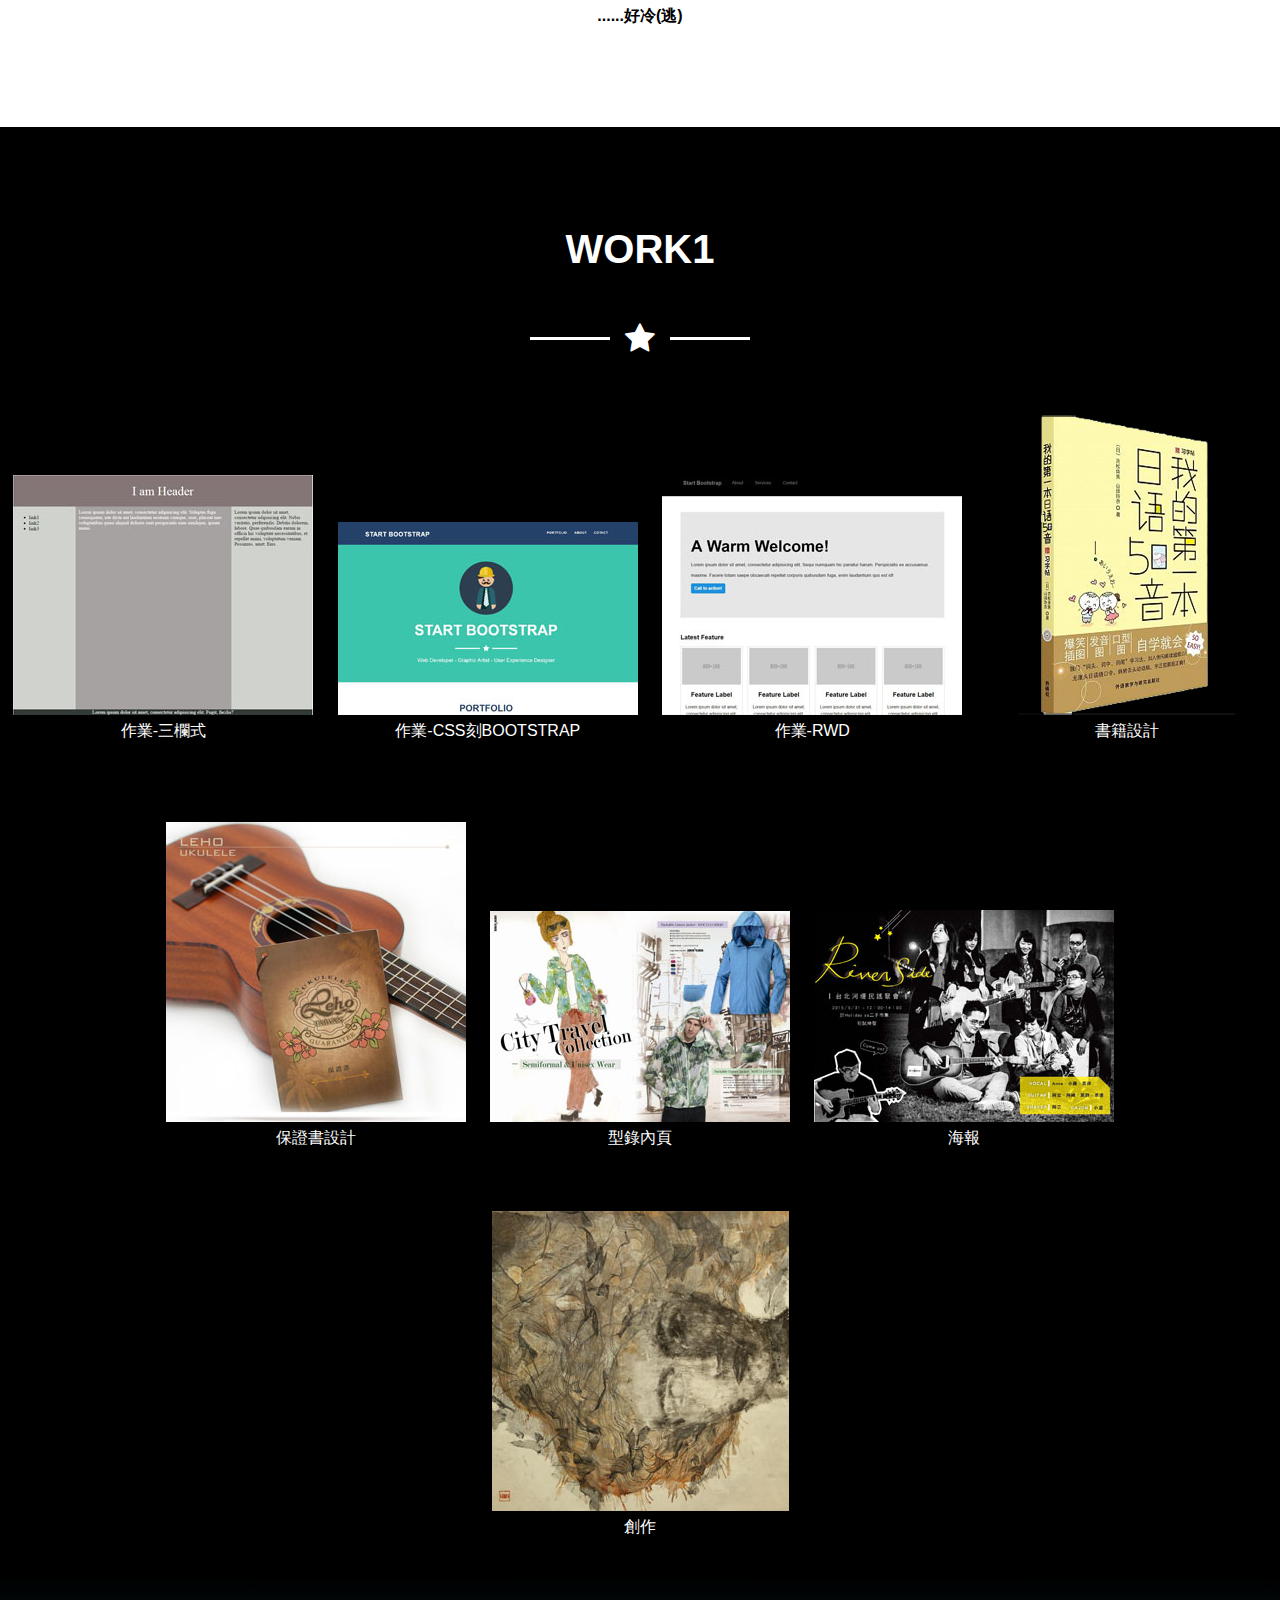
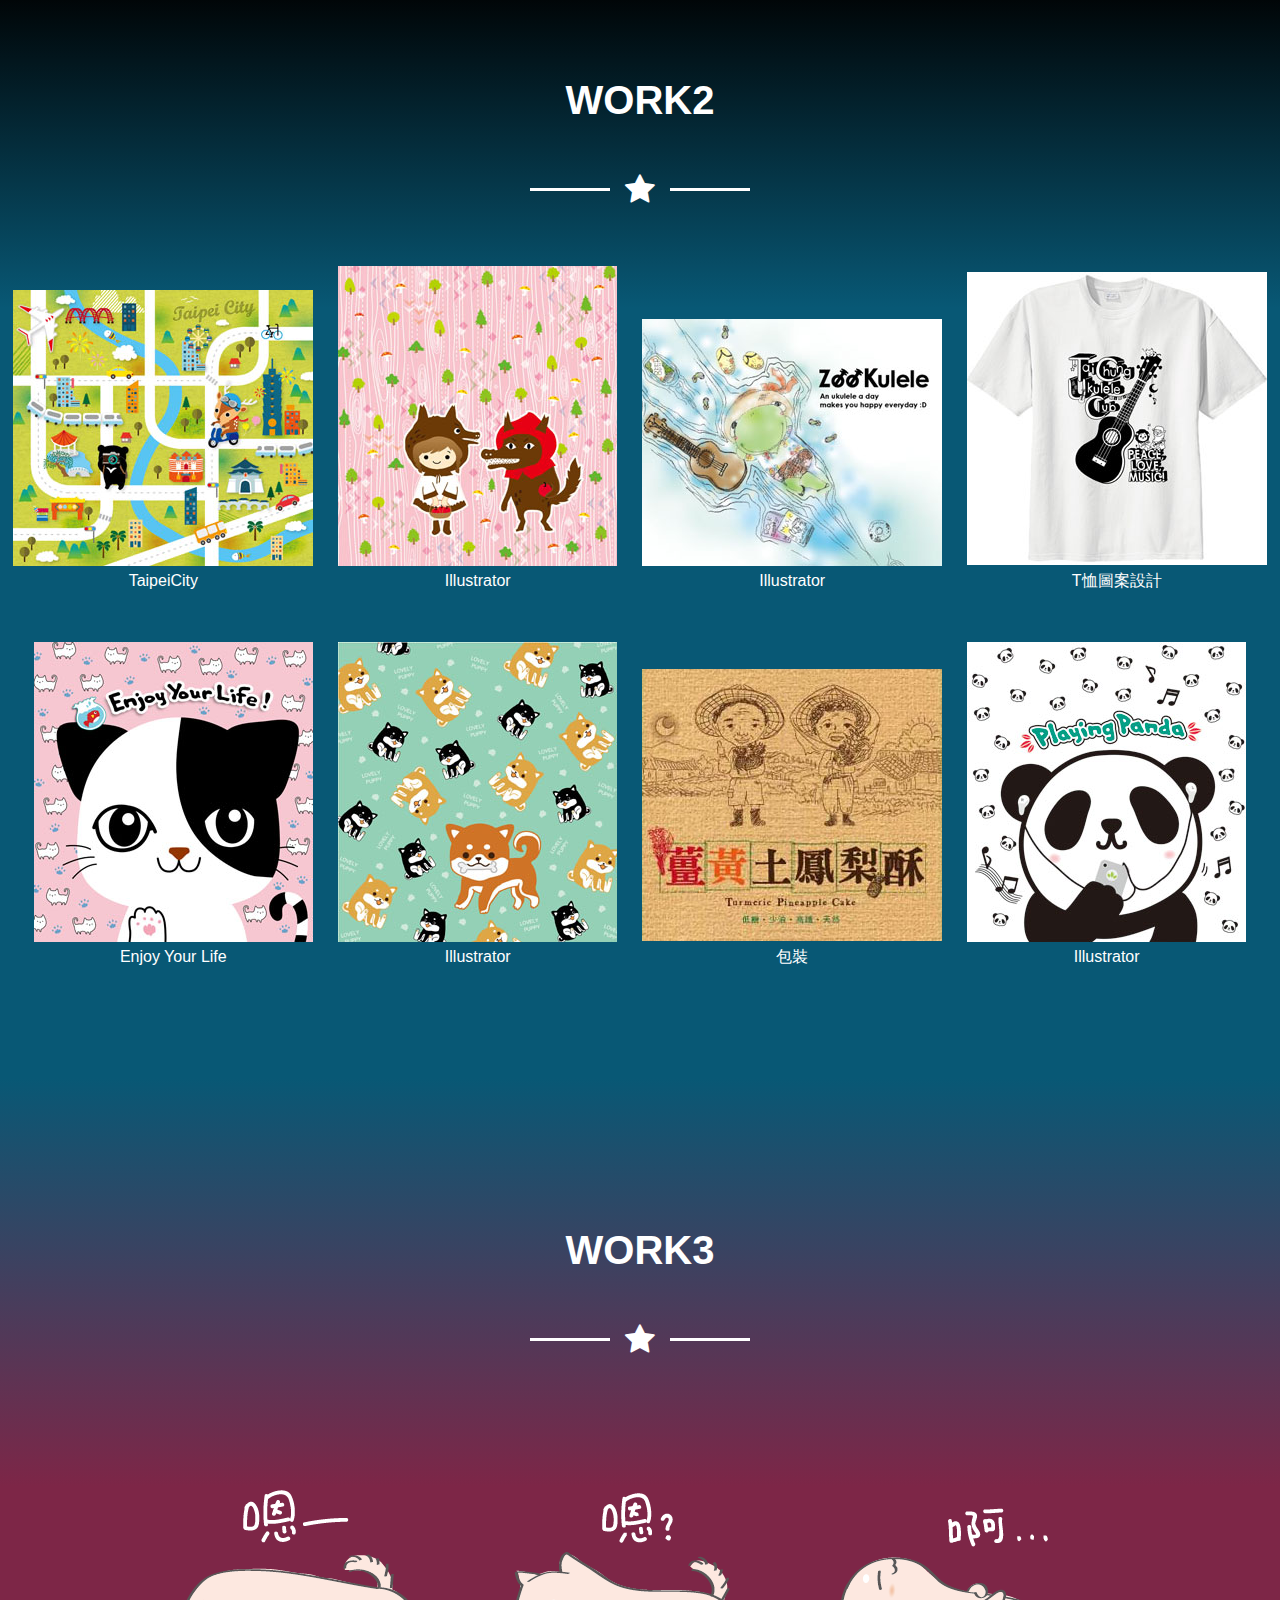
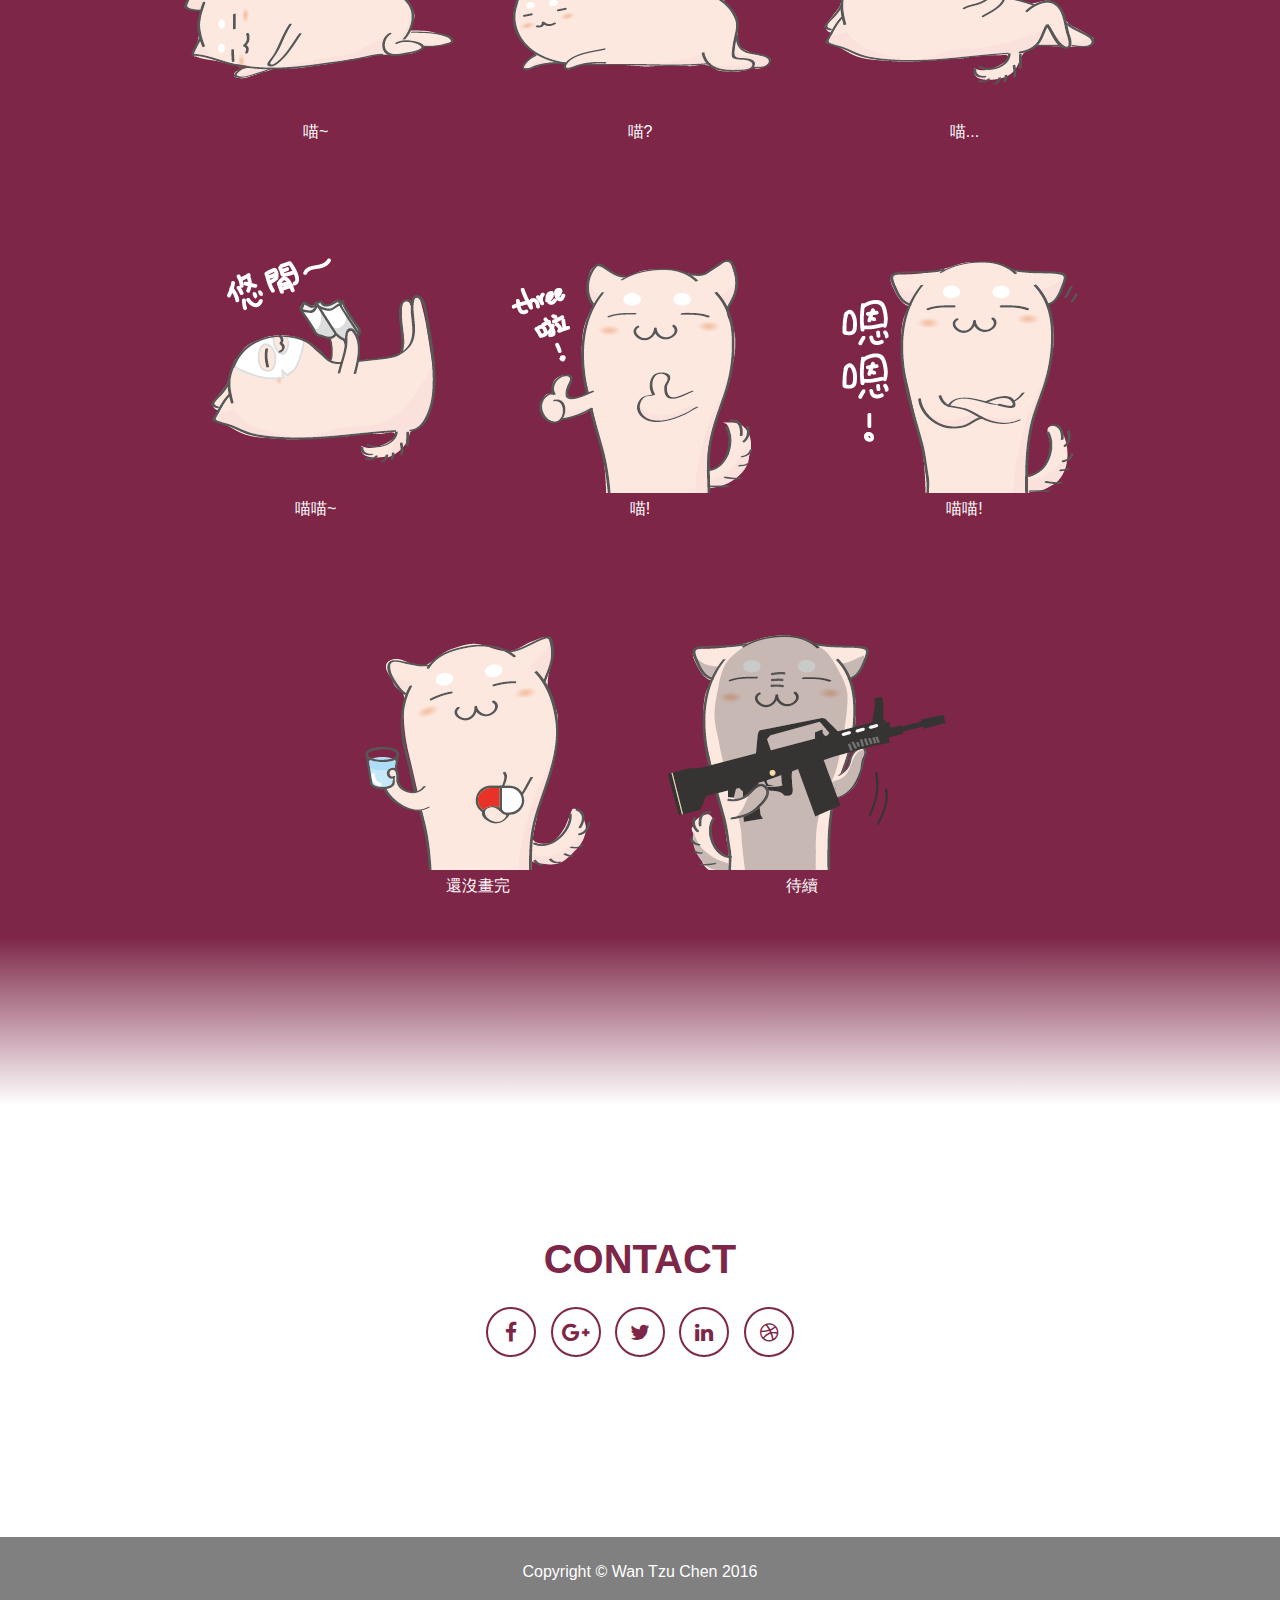
==== commit 0f5545e8: "Update index.html" ====
--- a/index.html
+++ b/index.html
@@ -62,6 +62,7 @@
         <!--介紹-->
         <div id="about">
             <h1>About</h1>
+            <h2>
             不知道要寫啥，<br>
             只好講個笑話先<br><br>-----------------我是分隔線-----------------<br><br>
             有個忍者在河邊練習射飛鏢。<br>
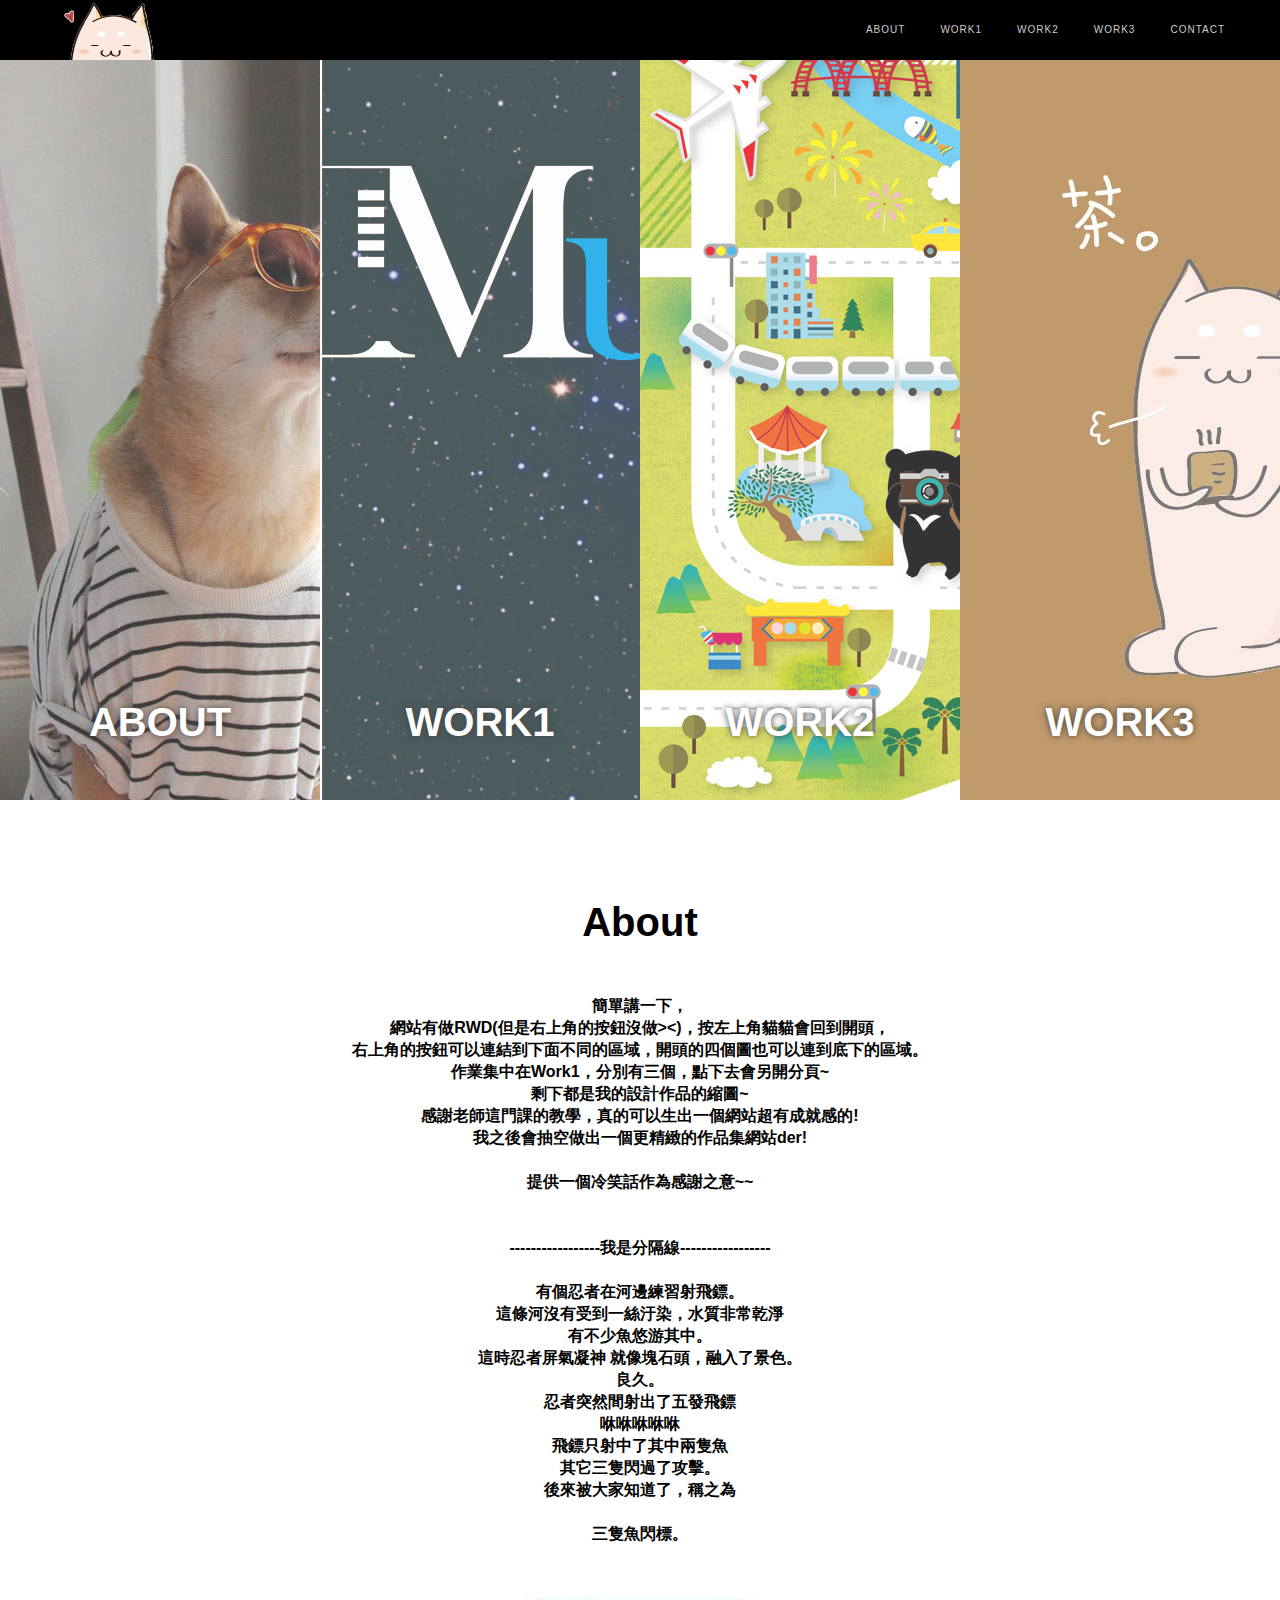
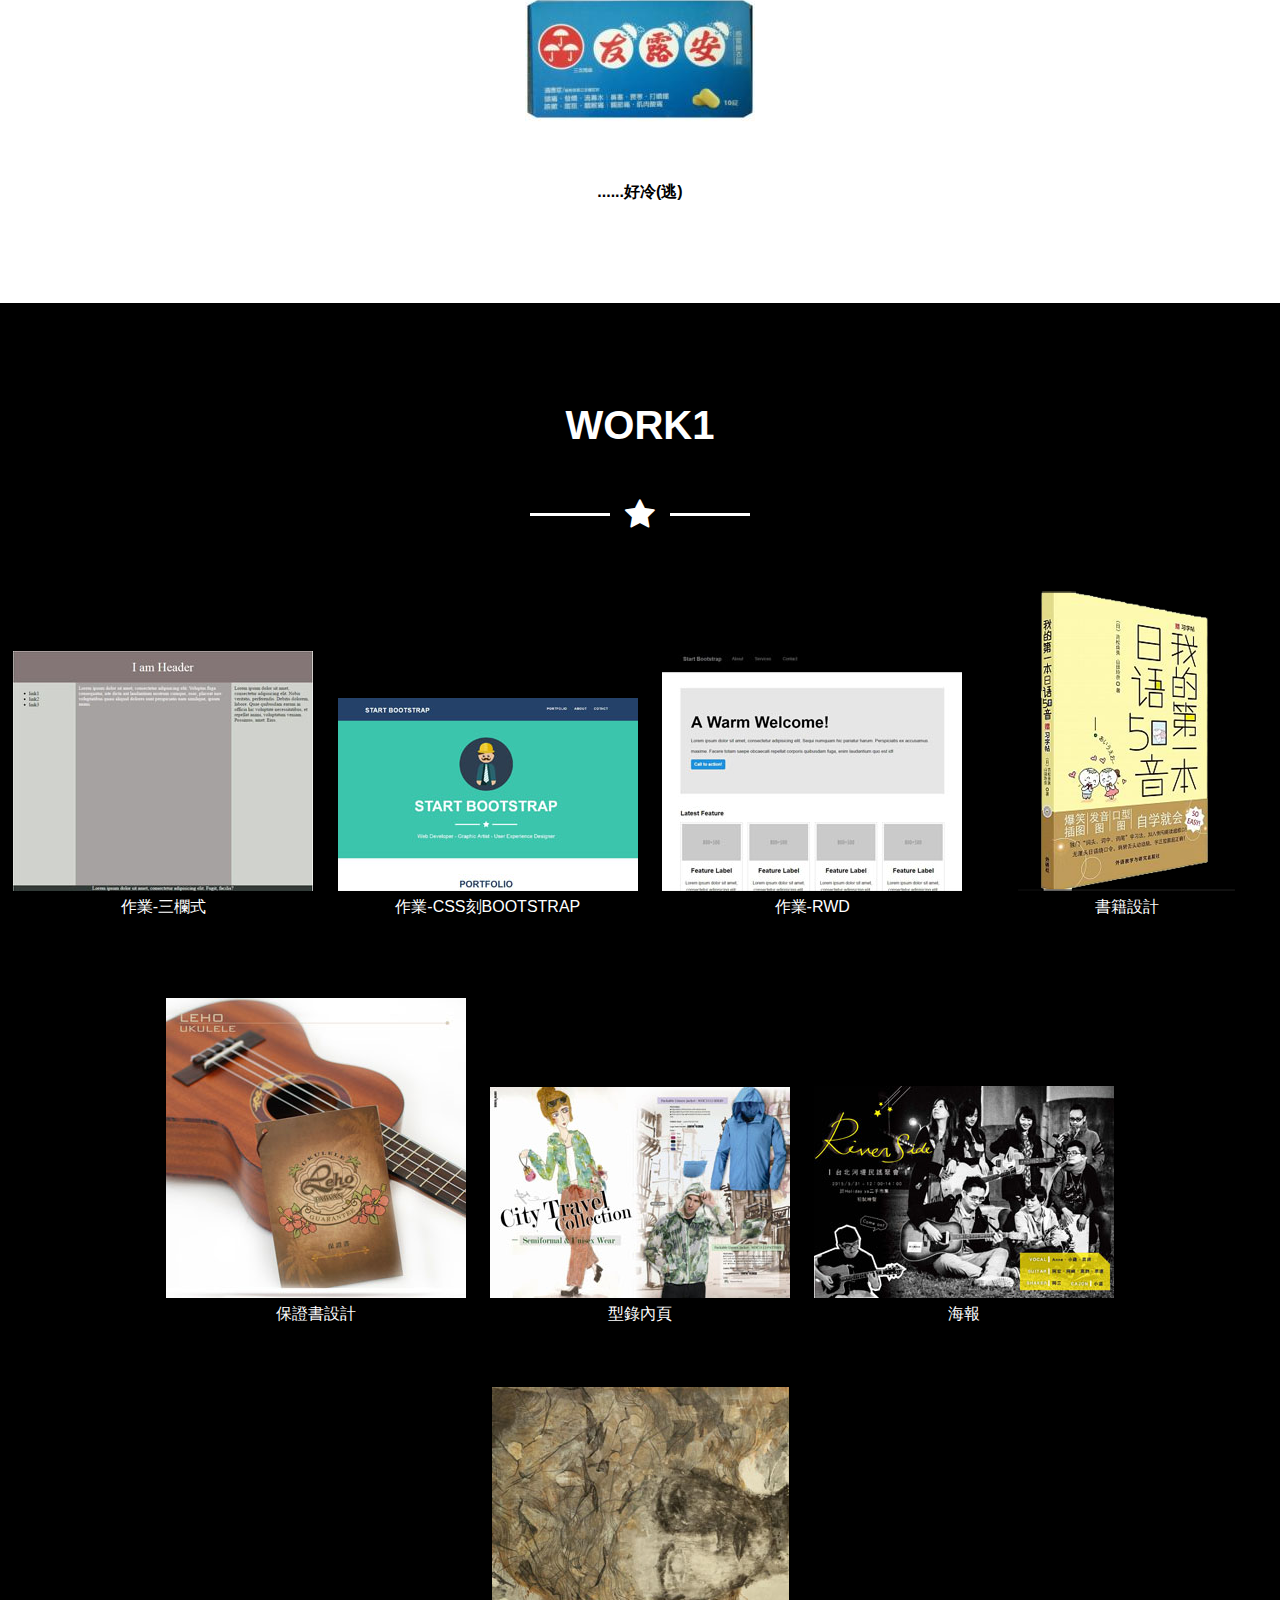
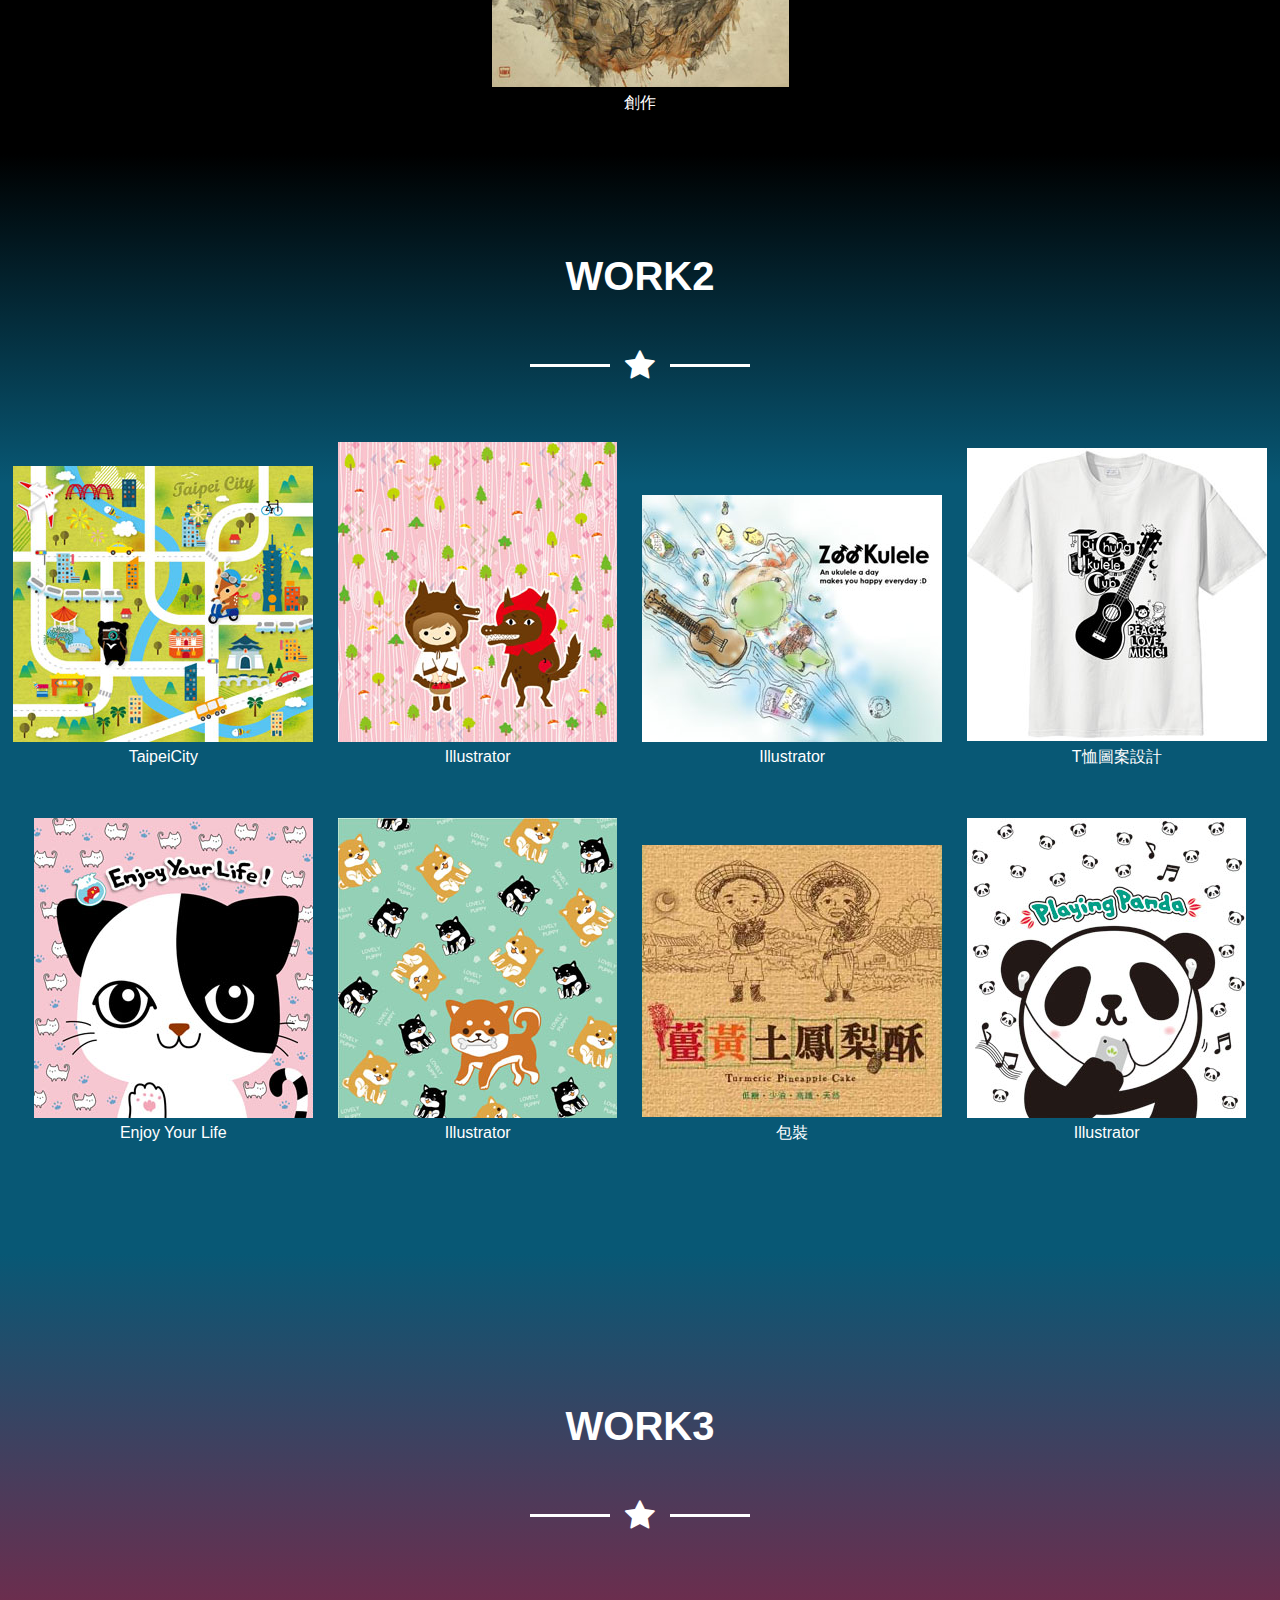
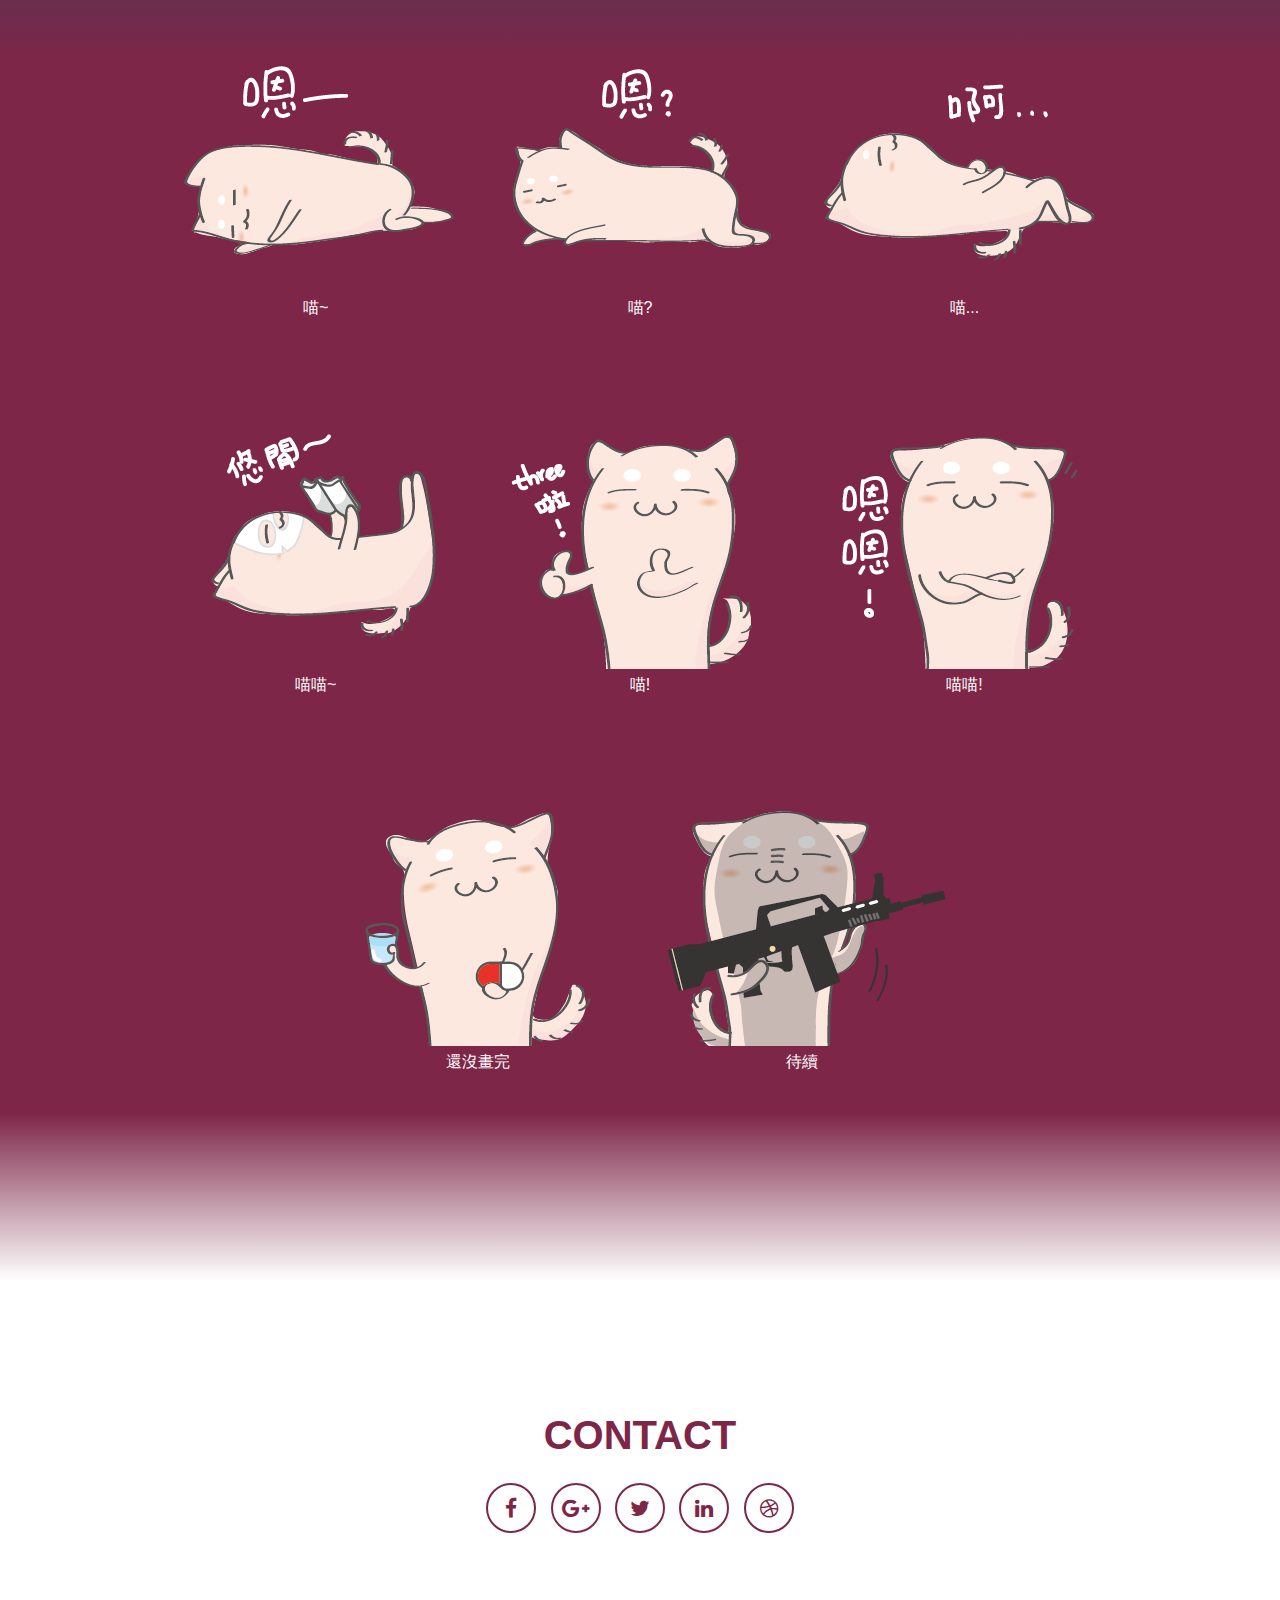
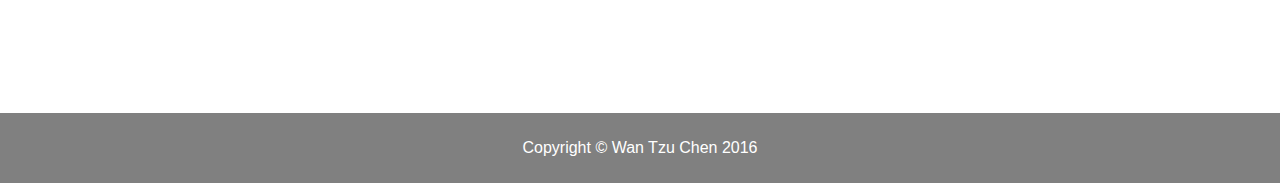
==== commit 94766f3c: "Update index.html" ====
--- a/index.html
+++ b/index.html
@@ -63,8 +63,16 @@
         <div id="about">
             <h1>About</h1>
             <h2>
-            不知道要寫啥，<br>
-            只好講個笑話先<br><br>-----------------我是分隔線-----------------<br><br>
+            簡單講一下，<br>    
+            網站有做RWD(但是右上角的按鈕沒做><)，按左上角貓貓會回到開頭，<br>
+            右上角的按鈕可以連結到下面不同的區域，開頭的四個圖也可以連到底下的區域。<br>
+            作業集中在Work1，分別有三個，點下去會另開分頁~<br>
+            剩下都是我的設計作品的縮圖~<br>
+            感謝老師這門課的教學，真的可以生出一個網站超有成就感的!<br>
+            我之後會抽空做出一個更精緻的作品集網站der!<br>
+            <br>
+            提供一個冷笑話作為感謝之意~~<br>
+            <br><br>-----------------我是分隔線-----------------<br><br>
             有個忍者在河邊練習射飛鏢。<br>
             這條河沒有受到一絲汙染，水質非常乾淨<br>
             有不少魚悠游其中。<br>
